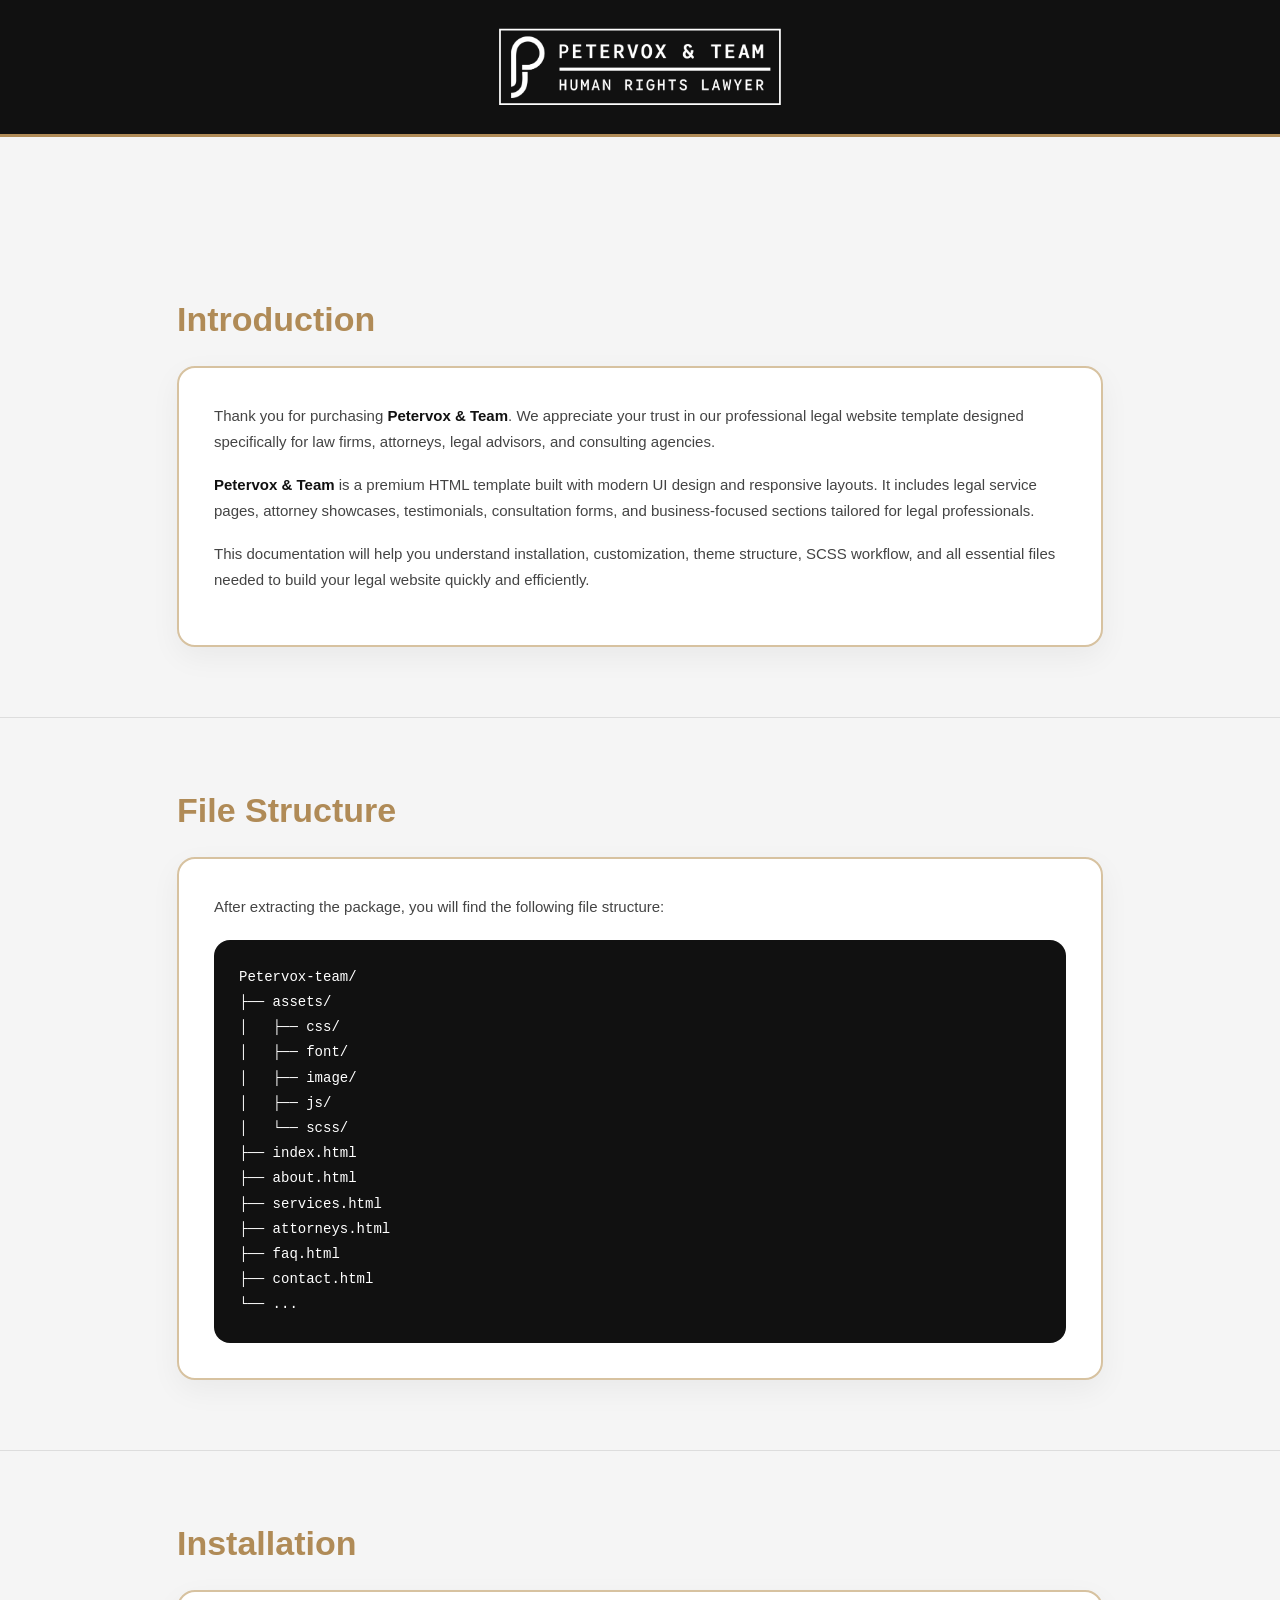
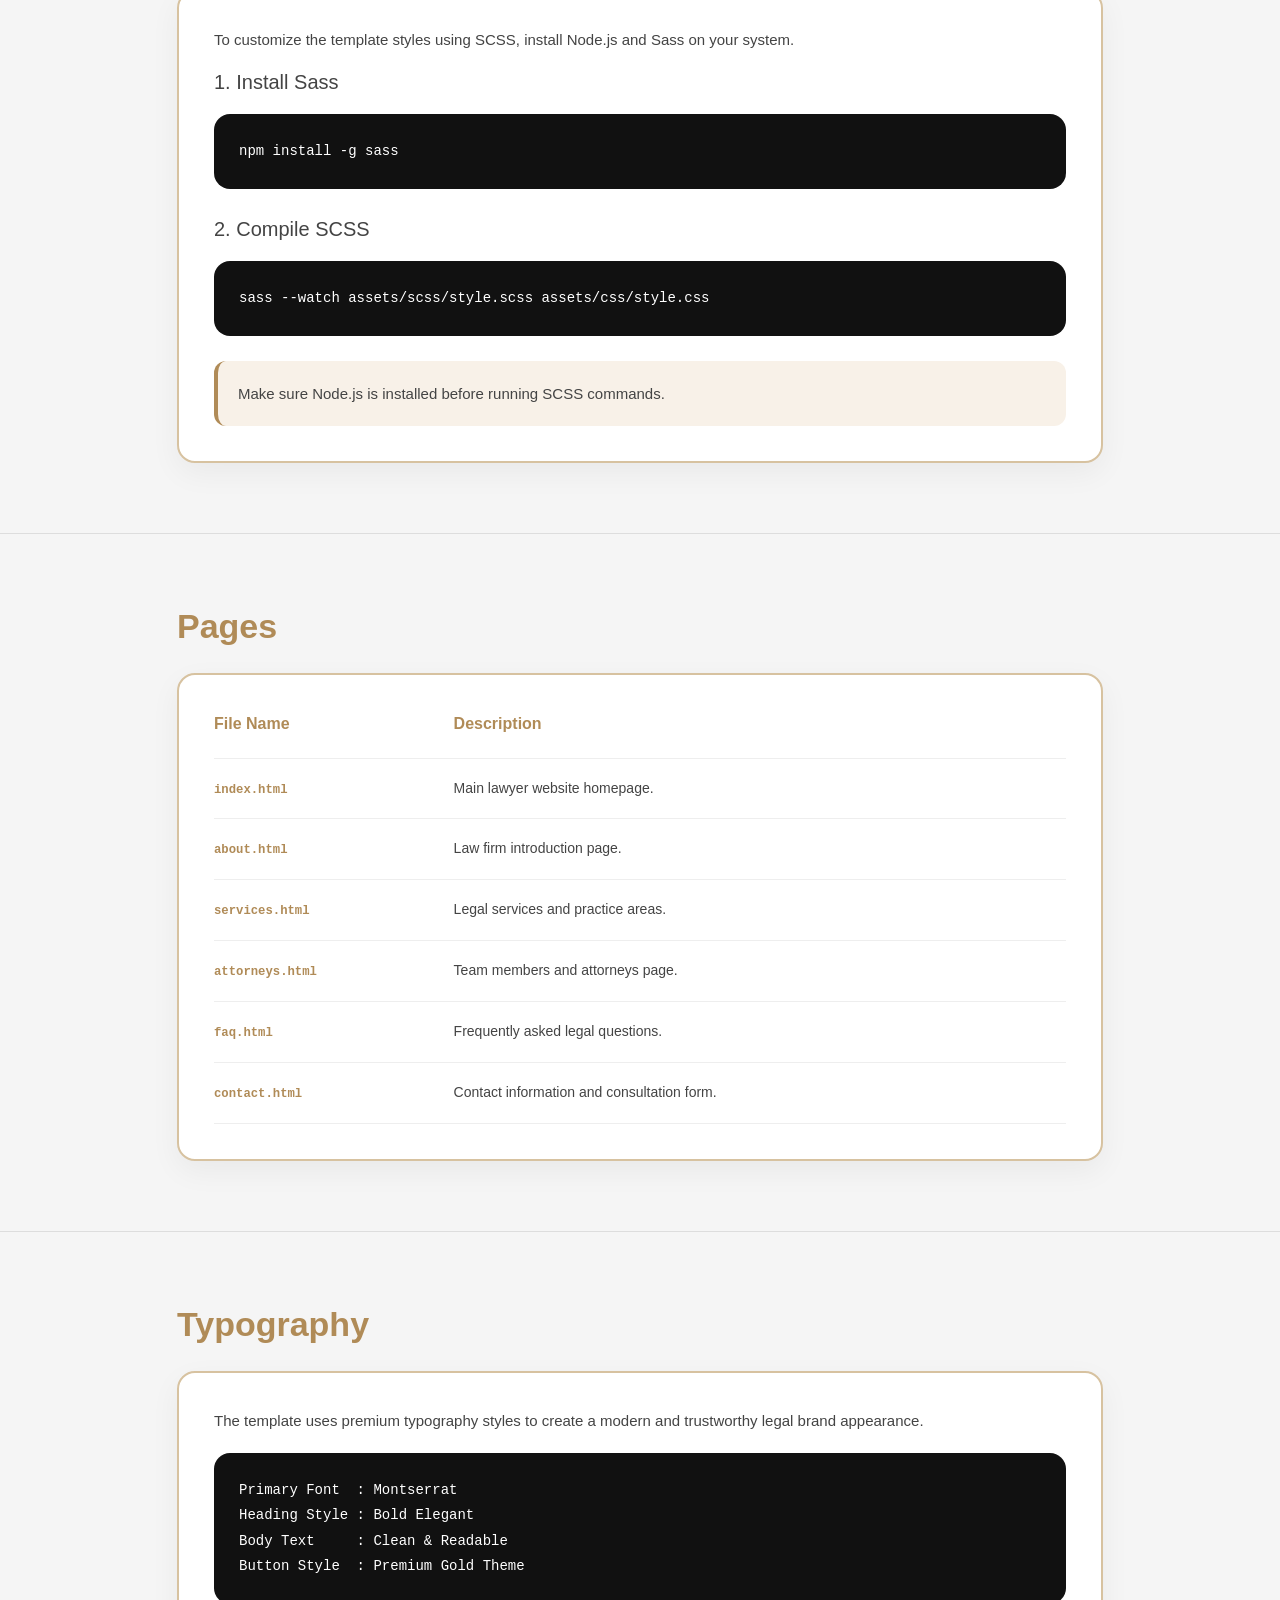
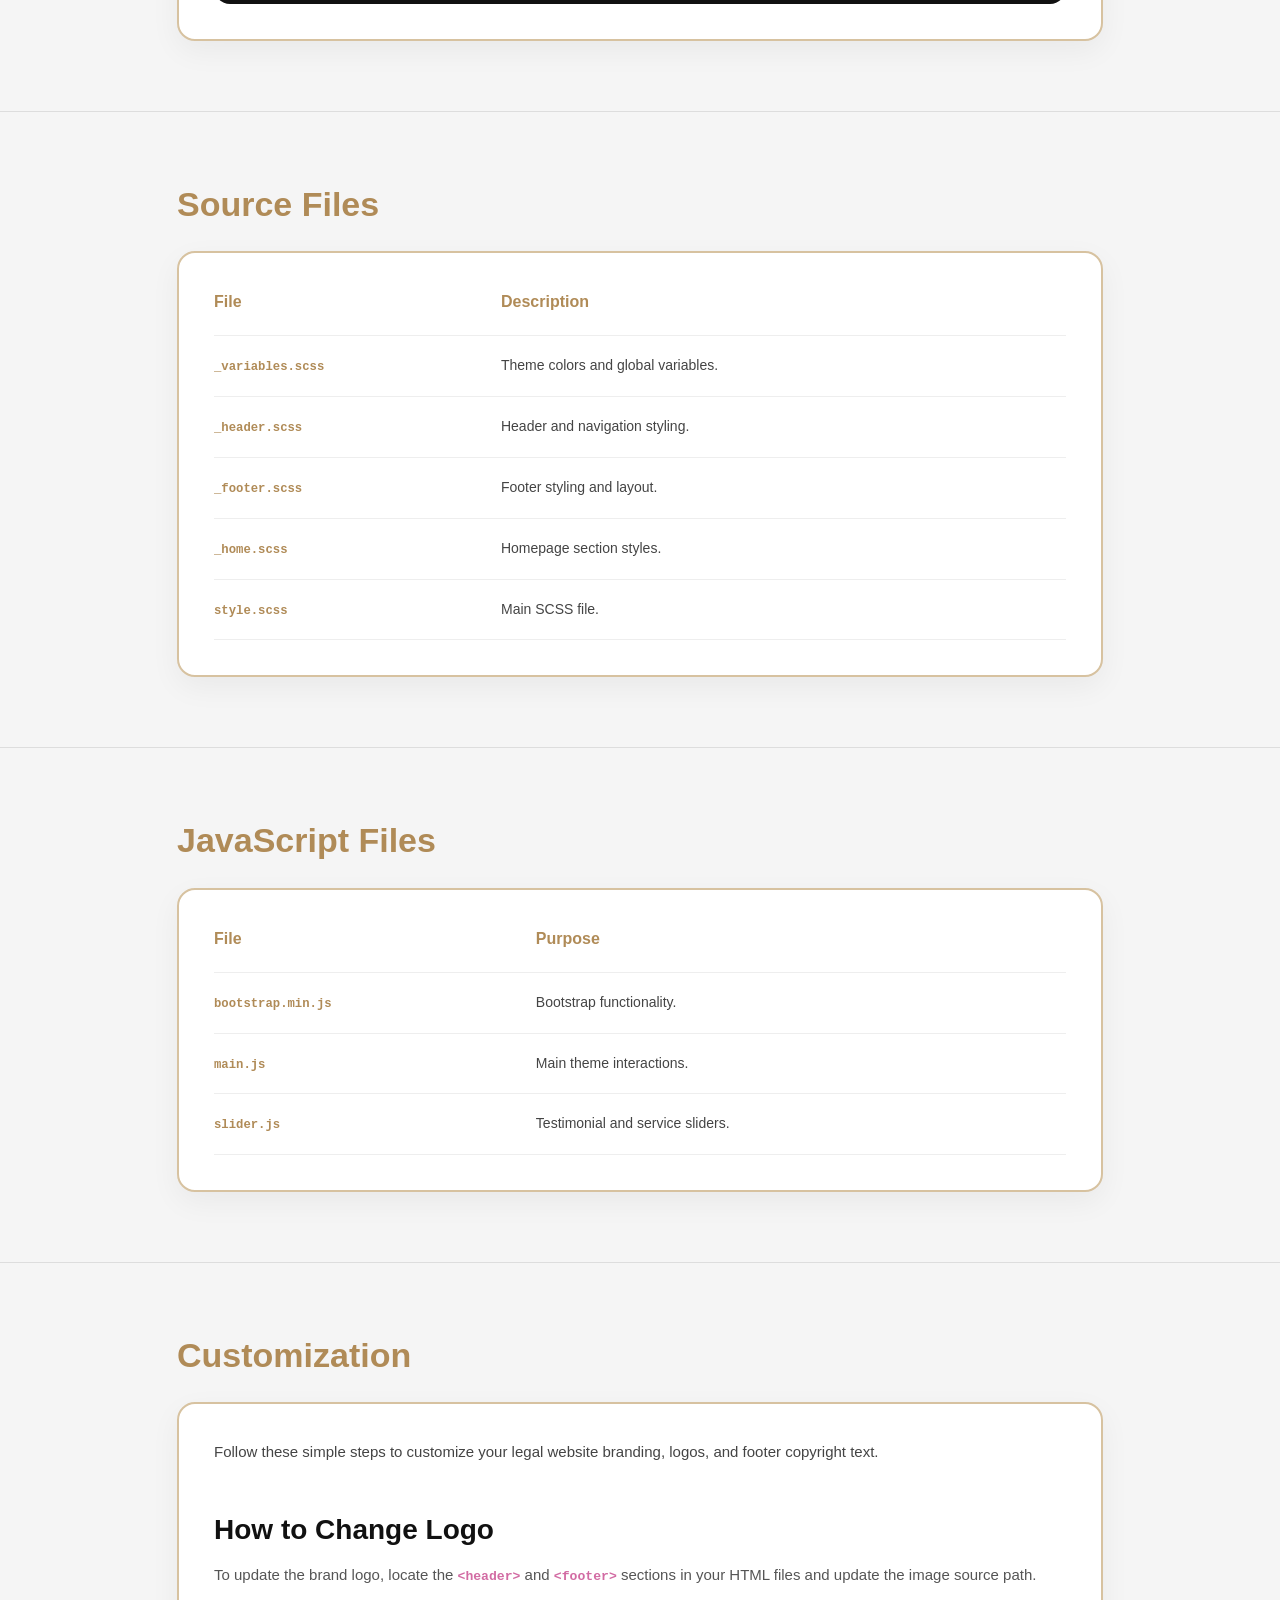
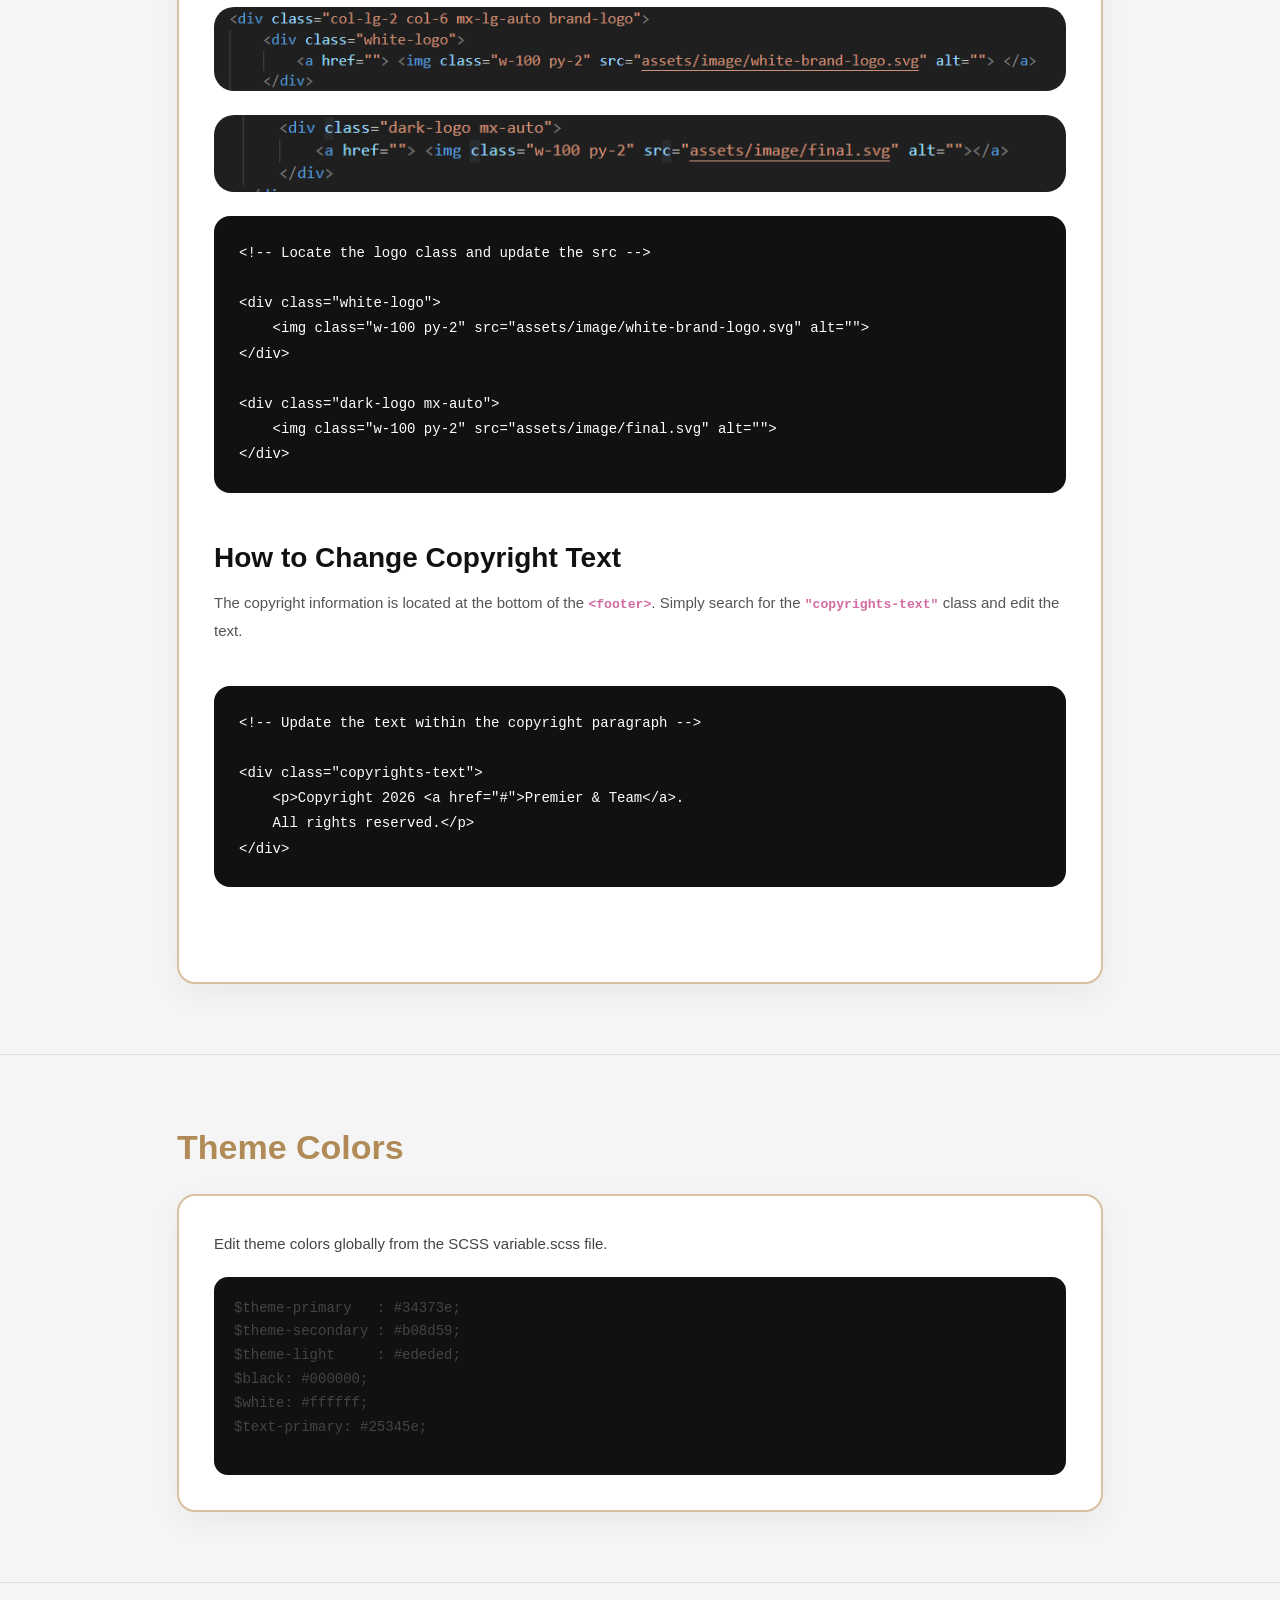
==== documentation/index.html @ 2a9874c3 "done" ====
<!DOCTYPE html>
<html lang="en">

<head>
    <meta charset="UTF-8">
    <meta name="viewport" content="width=device-width, initial-scale=1.0">
    <title>Premier & Team Documentation</title>

    <link rel="stylesheet" href="assets/css/bootstrap.min.css">
    <link rel="stylesheet" href="assets/css/style.css">
</head>

<body>

    <!-- HEADER -->
    <header>
        <div class="container text-center">
            <a href="#" class="doc-logo">
                <img src="assets/images/white-brand-logo.svg" alt="">
            </a>
        </div>
    </header>

    <main class="main-wrapper">

        <!-- INTRODUCTION -->
        <section class="doc-section">
            <div class="container">
                <div class="row justify-content-center">

                    <div class="col-lg-10">

                        <h2 class="section-title">
                            Introduction
                        </h2>

                        <div class="content-box">

                            <p>
                                Thank you for purchasing
                                <strong>Petervox & Team</strong>.
                                We appreciate your trust in our professional legal website template designed
                                specifically for law firms, attorneys, legal advisors, and consulting agencies.
                            </p>

                            <p>
                                <strong>Petervox & Team</strong>
                                is a premium HTML template built with modern UI design and responsive layouts. It
                                includes legal service pages, attorney showcases, testimonials, consultation forms, and
                                business-focused sections tailored for legal professionals.
                            </p>

                            <p>
                                This documentation will help you understand installation, customization, theme
                                structure, SCSS workflow, and all essential files needed to build your legal website
                                quickly and efficiently.
                            </p>

                        </div>

                    </div>

                </div>
            </div>
        </section>

        <!-- FILE STRUCTURE -->
        <section class="doc-section">
            <div class="container">
                <div class="row justify-content-center">

                    <div class="col-lg-10">

                        <h2 class="section-title">
                            File Structure
                        </h2>

                        <div class="content-box">

                            <p>
                                After extracting the package, you will find the following file structure:
                            </p>

                            <div class="code-box">

                                <pre>
Petervox-team/
├── assets/
│   ├── css/
│   ├── font/
│   ├── image/
│   ├── js/
│   └── scss/   
├── index.html
├── about.html
├── services.html
├── attorneys.html
├── faq.html
├── contact.html
└── ...
</pre>

                            </div>

                        </div>

                    </div>

                </div>
            </div>
        </section>

        <!-- INSTALLATION -->
        <section class="doc-section">
            <div class="container">
                <div class="row justify-content-center">

                    <div class="col-lg-10">

                        <h2 class="section-title">
                            Installation
                        </h2>

                        <div class="content-box">

                            <p>
                                To customize the template styles using SCSS, install Node.js and Sass on your system.
                            </p>

                            <h5 class="mb-3">
                                1. Install Sass
                            </h5>

                            <div class="code-box">
                                <pre>
npm install -g sass
</pre>
                            </div>

                            <br>

                            <h5 class="mb-3">
                                2. Compile SCSS
                            </h5>

                            <div class="code-box">
                                <pre>
sass --watch assets/scss/style.scss assets/css/style.css
</pre>
                            </div>

                            <div class="note-box">

                                <p>
                                    Make sure Node.js is installed before running SCSS commands.
                                </p>

                            </div>

                        </div>

                    </div>

                </div>
            </div>
        </section>

        <!-- PAGES -->
        <section class="doc-section">
            <div class="container">
                <div class="row justify-content-center">

                    <div class="col-lg-10">

                        <h2 class="section-title">
                            Pages
                        </h2>

                        <div class="content-box">

                            <div class="table-wrapper">

                                <table>

                                    <thead>

                                        <tr>
                                            <th>File Name</th>
                                            <th>Description</th>
                                        </tr>

                                    </thead>

                                    <tbody>

                                        <tr>
                                            <td>
                                                <code>index.html</code>
                                            </td>
                                            <td>
                                                Main lawyer website homepage.
                                            </td>
                                        </tr>

                                        <tr>
                                            <td>
                                                <code>about.html</code>
                                            </td>
                                            <td>
                                                Law firm introduction page.
                                            </td>
                                        </tr>

                                        <tr>
                                            <td>
                                                <code>services.html</code>
                                            </td>
                                            <td>
                                                Legal services and practice areas.
                                            </td>
                                        </tr>

                                        <tr>
                                            <td>
                                                <code>attorneys.html</code>
                                            </td>
                                            <td>
                                                Team members and attorneys page.
                                            </td>
                                        </tr>

                                        <tr>
                                            <td>
                                                <code>faq.html</code>
                                            </td>
                                            <td>
                                                Frequently asked legal questions.
                                            </td>
                                        </tr>

                                        <tr>
                                            <td>
                                                <code>contact.html</code>
                                            </td>
                                            <td>
                                                Contact information and consultation form.
                                            </td>
                                        </tr>

                                    </tbody>

                                </table>

                            </div>

                        </div>

                    </div>

                </div>
            </div>
        </section>

        <!-- TYPOGRAPHY -->
        <section class="doc-section">
            <div class="container">
                <div class="row justify-content-center">

                    <div class="col-lg-10">

                        <h2 class="section-title">
                            Typography
                        </h2>

                        <div class="content-box">

                            <p>
                                The template uses premium typography styles to create a modern and trustworthy legal
                                brand appearance.
                            </p>

                            <div class="code-box">

                                <pre>
Primary Font  : Montserrat
Heading Style : Bold Elegant
Body Text     : Clean & Readable
Button Style  : Premium Gold Theme
</pre>

                            </div>

                        </div>

                    </div>

                </div>
            </div>
        </section>

        <!-- SOURCE FILES -->
        <section class="doc-section">
            <div class="container">
                <div class="row justify-content-center">

                    <div class="col-lg-10">

                        <h2 class="section-title">
                            Source Files
                        </h2>

                        <div class="content-box">

                            <div class="table-wrapper">

                                <table>

                                    <thead>

                                        <tr>
                                            <th>File</th>
                                            <th>Description</th>
                                        </tr>

                                    </thead>

                                    <tbody>

                                        <tr>
                                            <td>
                                                <code>_variables.scss</code>
                                            </td>
                                            <td>
                                                Theme colors and global variables.
                                            </td>
                                        </tr>

                                        <tr>
                                            <td>
                                                <code>_header.scss</code>
                                            </td>
                                            <td>
                                                Header and navigation styling.
                                            </td>
                                        </tr>

                                        <tr>
                                            <td>
                                                <code>_footer.scss</code>
                                            </td>
                                            <td>
                                                Footer styling and layout.
                                            </td>
                                        </tr>

                                        <tr>
                                            <td>
                                                <code>_home.scss</code>
                                            </td>
                                            <td>
                                                Homepage section styles.
                                            </td>
                                        </tr>

                                        <tr>
                                            <td>
                                                <code>style.scss</code>
                                            </td>
                                            <td>
                                                Main SCSS file.
                                            </td>
                                        </tr>

                                    </tbody>

                                </table>

                            </div>

                        </div>

                    </div>

                </div>
            </div>
        </section>

        <!-- JAVASCRIPT -->
        <section class="doc-section">
            <div class="container">
                <div class="row justify-content-center">

                    <div class="col-lg-10">

                        <h2 class="section-title">
                            JavaScript Files
                        </h2>

                        <div class="content-box">

                            <div class="table-wrapper">

                                <table>

                                    <thead>

                                        <tr>
                                            <th>File</th>
                                            <th>Purpose</th>
                                        </tr>

                                    </thead>

                                    <tbody>

                                        <tr>
                                            <td>
                                                <code>bootstrap.min.js</code>
                                            </td>
                                            <td>
                                                Bootstrap functionality.
                                            </td>
                                        </tr>

                                        <tr>
                                            <td>
                                                <code>main.js</code>
                                            </td>
                                            <td>
                                                Main theme interactions.
                                            </td>
                                        </tr>

                                        <tr>
                                            <td>
                                                <code>slider.js</code>
                                            </td>
                                            <td>
                                                Testimonial and service sliders.
                                            </td>
                                        </tr>

                                    </tbody>

                                </table>

                            </div>

                        </div>

                    </div>

                </div>
            </div>
        </section>

        <!-- CUSTOMIZATION -->
        <!-- CUSTOMIZATION -->
        <section class="doc-section">
            <div class="container">

                <div class="row justify-content-center">

                    <div class="col-lg-10">

                        <h2 class="section-title">
                            Customization
                        </h2>

                        <div class="content-box">

                            <p class="mb-5">
                                Follow these simple steps to customize your legal website branding, logos, and footer
                                copyright text.
                            </p>

                            <!-- CHANGE LOGO -->
                            <div class="customization-item mb-5">

                                <h4 class="custom-title">
                                    How to Change Logo
                                </h4>

                                <p class="custom-desc">
                                    To update the brand logo, locate the
                                    <code>&lt;header&gt;</code>
                                    and
                                    <code>&lt;footer&gt;</code>
                                    sections in your HTML files and update the image source path.
                                </p>

                                <!-- IMAGE -->
                                <div class="custom-img mb-4">
                                    <img src="assets/images/white-logo-change-img.png" alt="">
                                </div>

                                <!-- IMAGE -->
                                <div class="custom-img mb-4">
                                    <img src="assets/images/dark-logo-chnageimg.png" alt="">
                                </div>

                                <!-- CODE -->
                                <div class="code-box">

                                    <pre>
&lt;!-- Locate the logo class and update the src --&gt;

&lt;div class="white-logo"&gt;
    &lt;img class="w-100 py-2" src="assets/image/white-brand-logo.svg" alt=""&gt;
&lt;/div&gt;

&lt;div class="dark-logo mx-auto"&gt;
    &lt;img class="w-100 py-2" src="assets/image/final.svg" alt=""&gt;
&lt;/div&gt;
</pre>

                                </div>

                            </div>

                            <!-- COPYRIGHT -->
                            <div class="customization-item">

                                <h4 class="custom-title">
                                    How to Change Copyright Text
                                </h4>

                                <p class="custom-desc">
                                    The copyright information is located at the bottom of the
                                    <code>&lt;footer&gt;</code>.
                                    Simply search for the
                                    <code>"copyrights-text"</code>
                                    class and edit the text.
                                </p>

                                <!-- IMAGE -->
                                <div class="custom-img mb-4">
                                    <img src="assets/image/change-copyright.png" alt="">
                                </div>

                                <!-- CODE -->
                                <div class="code-box">

                                    <pre>
&lt;!-- Update the text within the copyright paragraph --&gt;

&lt;div class="copyrights-text"&gt;
    &lt;p&gt;Copyright 2026 &lt;a href="#"&gt;Premier & Team&lt;/a&gt;.
    All rights reserved.&lt;/p&gt;
&lt;/div&gt;
</pre>

                                </div>

                            </div>

                        </div>

                    </div>

                </div>

            </div>
        </section>

        <!-- THEME COLORS -->
        <section class="doc-section">
            <div class="container">
                <div class="row justify-content-center">

                    <div class="col-lg-10">

                        <h2 class="section-title">
                            Theme Colors
                        </h2>

                        <div class="content-box">

                            <p>
                                Edit theme colors globally from the SCSS variable.scss file.
                            </p>

                            <div class="theme-color-box">

                                <pre>
$theme-primary   : #34373e;
$theme-secondary : #b08d59;
$theme-light     : #ededed;
$black: #000000;
$white: #ffffff;
$text-primary: #25345e;
</pre>

                            </div>

                        </div>

                    </div>

                </div>
            </div>
        </section>

        <!-- SUPPORT -->


    </main>

</body>

</html>
---- documentation/assets/css/style.css ----
@font-face {
  font-family: "instrumentsans-regular";
  src: url("/assets/font/instrumentsans-regular.ttf");
}

@font-face {
  font-family: "googlesans-regular";
  src: url("/assets/font/googlesans-regular.ttf");
}

.instrument {
  font-family: "instrumentsans-regular";
}

.sans-regular {
  font-family: "googlesans-regular";
}

* {
  margin: 0;
  padding: 0;
  box-sizing: border-box;
}

body {
  background: #f5f5f5;
  font-family: "Montserrat", sans-serif;
  color: #444;
  line-height: 1.7;
}

/* HEADER */

header {
  background: #111111;
  padding: 24px 0;
  border-bottom: 3px solid #b08b57;
  position: sticky;
  top: 0;
  z-index: 999;
}

.doc-logo {
  display: flex;
  justify-content: center;
}

.doc-logo:hover {
  color: #b08b57;
}

/* MAIN */

.main-wrapper {
  padding: 90px 0;
}

.doc-section {
  padding: 70px 0;
  border-bottom: 1px solid #dddddd;
}

/* TITLES */

.section-title {
  font-size: 34px;
  font-weight: 700;
  color: #b08b57;
  margin-bottom: 25px;
  line-height: 1.3;
}

/* CONTENT BOX */

.content-box {
  background: #ffffff;
  padding: 35px;
  border-radius: 18px;
  border: 2px solid #d7c2a0;
  box-shadow: 0 10px 30px rgba(0, 0, 0, 0.05);
}

.content-box p {
  margin-bottom: 18px;
  font-size: 15px;
}

.content-box strong {
  color: #111111;
}

/* CODE BOX */

.code-box {
  background: #111111;
  color: #ffffff;
  padding: 25px;
  border-radius: 16px;
  overflow-x: auto;
  margin-top: 20px;
}

.code-box pre {
  margin: 0;
  color: #ffffff;
  font-size: 14px;
  line-height: 1.8;
}

.code-box code {
  color: #ffffff;
}

/* TABLE */

.table-wrapper {
  overflow-x: auto;
}

table {
  width: 100%;
  border-collapse: collapse;
}

table tr {
  border-bottom: 1px solid #eeeeee;
}

table th {
  color: #b08b57;
  padding-bottom: 20px;
  font-size: 16px;
  font-weight: 600;
  text-align: left;
}

table td {
  padding: 18px 0;
  font-size: 14px;
  color: #444444;
}

table code {
  color: #b08b57;
  font-weight: 600;
}

/* NOTE BOX */

.note-box {
  background: #f8f1e8;
  border-left: 4px solid #b08b57;
  padding: 20px;
  border-radius: 12px;
  margin-top: 25px;
}

.note-box p {
  margin-bottom: 0;
}

/* BUTTON */

.btn-doc {
  background: #b08b57;
  color: #ffffff;
  text-decoration: none;
  padding: 15px 35px;
  display: inline-block;
  border-radius: 10px;
  font-weight: 600;
  transition: 0.3s;
  border: 2px solid transparent;
}

.btn-doc:hover {
  background: #111111;
  color: #ffffff;
  border-color: #b08b57;
}

/* THEME COLOR BOX */

.theme-color-box {
  background: #111111;
  padding: 20px;
  border-radius: 14px;
  margin-top: 20px;
}

.theme-color-box code {
  color: #ffffff;
}

/* IMAGE */

img {
  max-width: 100%;
  border-radius: 14px;
  display: block;
}

/* FOOTER */

.footer-text {
  color: #888888;
  margin-top: 35px;
  font-size: 14px;
  text-align: center;
}

/* CUSTOM SCROLLBAR */

::-webkit-scrollbar {
  width: 8px;
}

::-webkit-scrollbar-track {
  background: #f1f1f1;
}

::-webkit-scrollbar-thumb {
  background: #b08b57;
  border-radius: 20px;
}
/* CUSTOMIZATION */

.customization-item {
  margin-bottom: 60px;
}

.custom-title {
  font-size: 28px;
  font-weight: 700;
  color: #111111;
  margin-bottom: 15px;
}

.custom-desc {
  font-size: 15px;
  color: #555555;
  margin-bottom: 25px;
  line-height: 1.8;
}

.custom-desc code {
  color: #d26ba3;
  font-weight: 600;
}

.custom-img {
  border-radius: 20px;
  overflow: hidden;
 
}

.custom-img img {
  width: 100%;
  display: block;
}

/* RESPONSIVE */

@media (max-width: 991px) {
  .section-title {
    margin-bottom: 30px;
    font-size: 28px;
  }

  .doc-section {
    padding: 50px 0;
  }

  .main-wrapper {
    padding: 60px 0;
  }

  .content-box {
    padding: 25px;
  }

  .doc-logo {
    font-size: 28px;
  }
}

@media (max-width: 767px) {
  .section-title {
    font-size: 24px;
  }

  .content-box {
    padding: 20px;
  }

  .code-box {
    padding: 18px;
  }

  .btn-doc {
    width: 100%;
    text-align: center;
  }

  table th {
    font-size: 14px;
  }

  table td {
    font-size: 13px;
  }
}
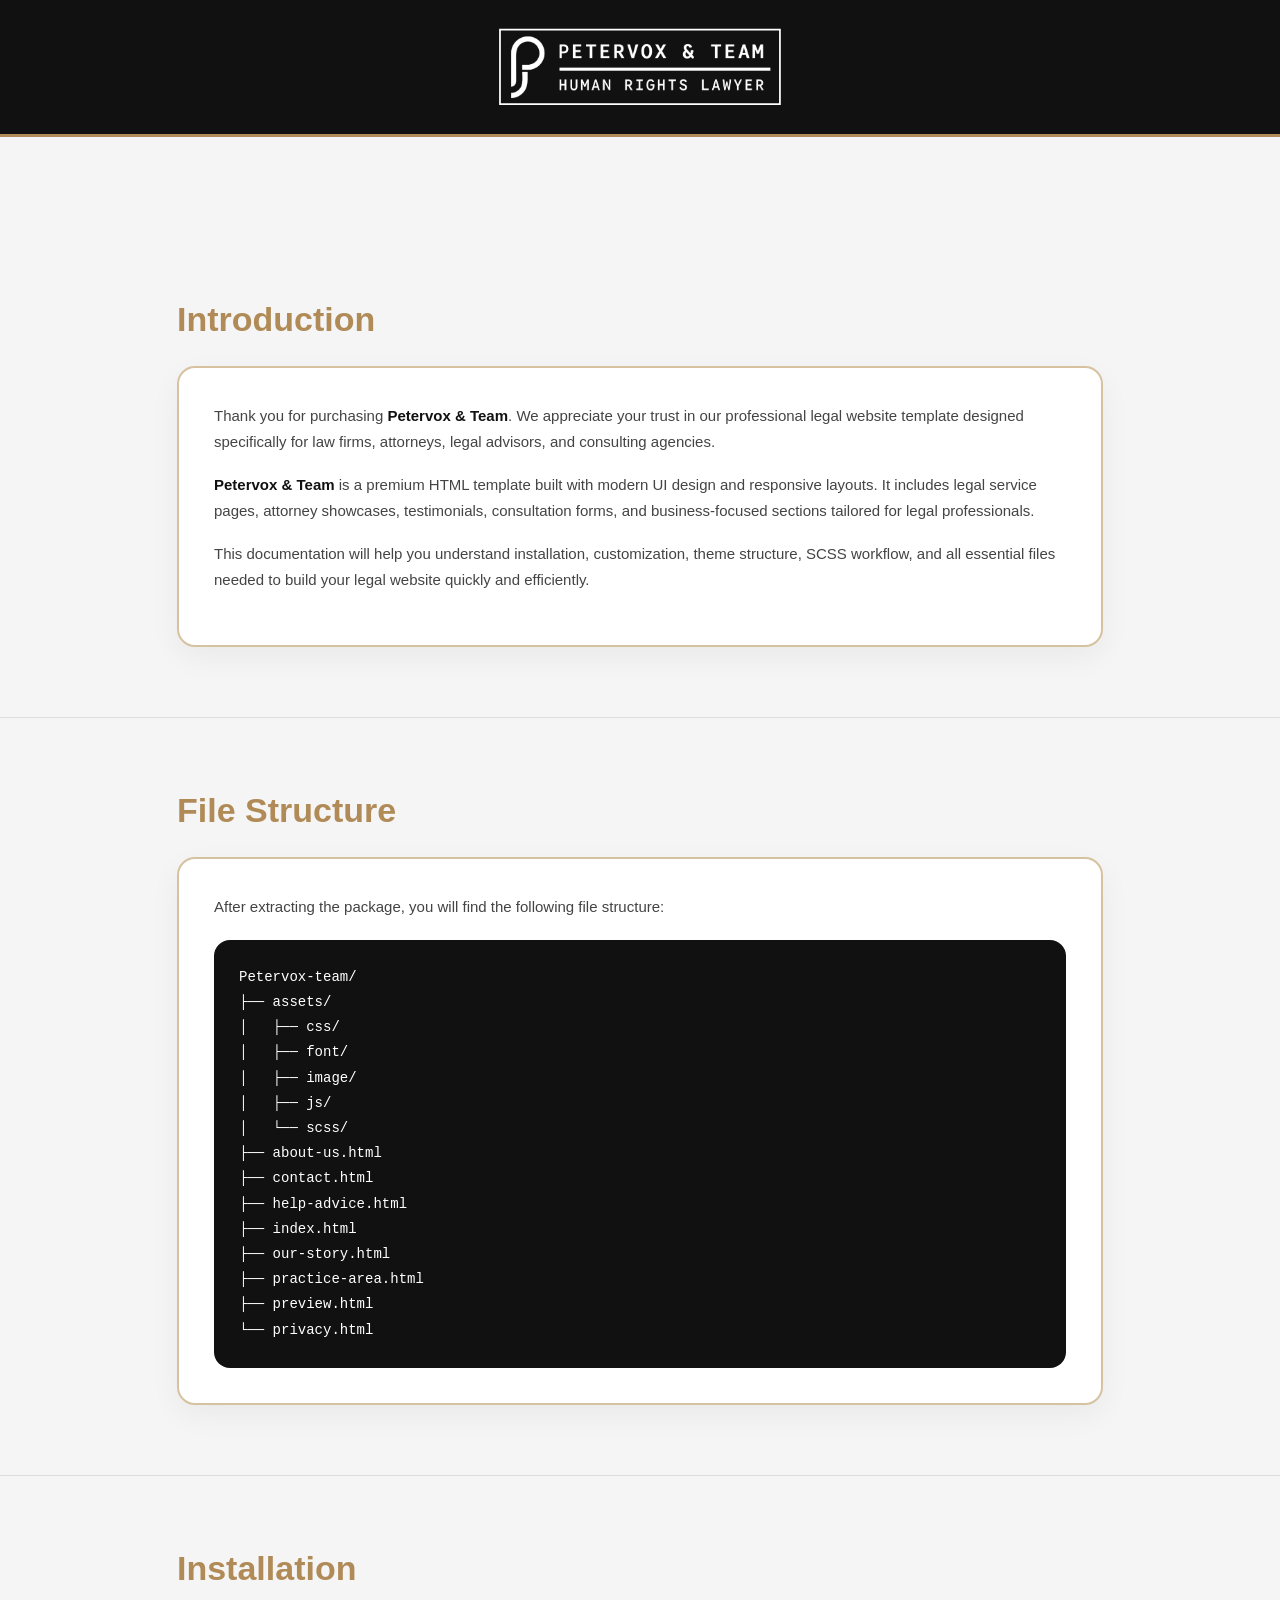
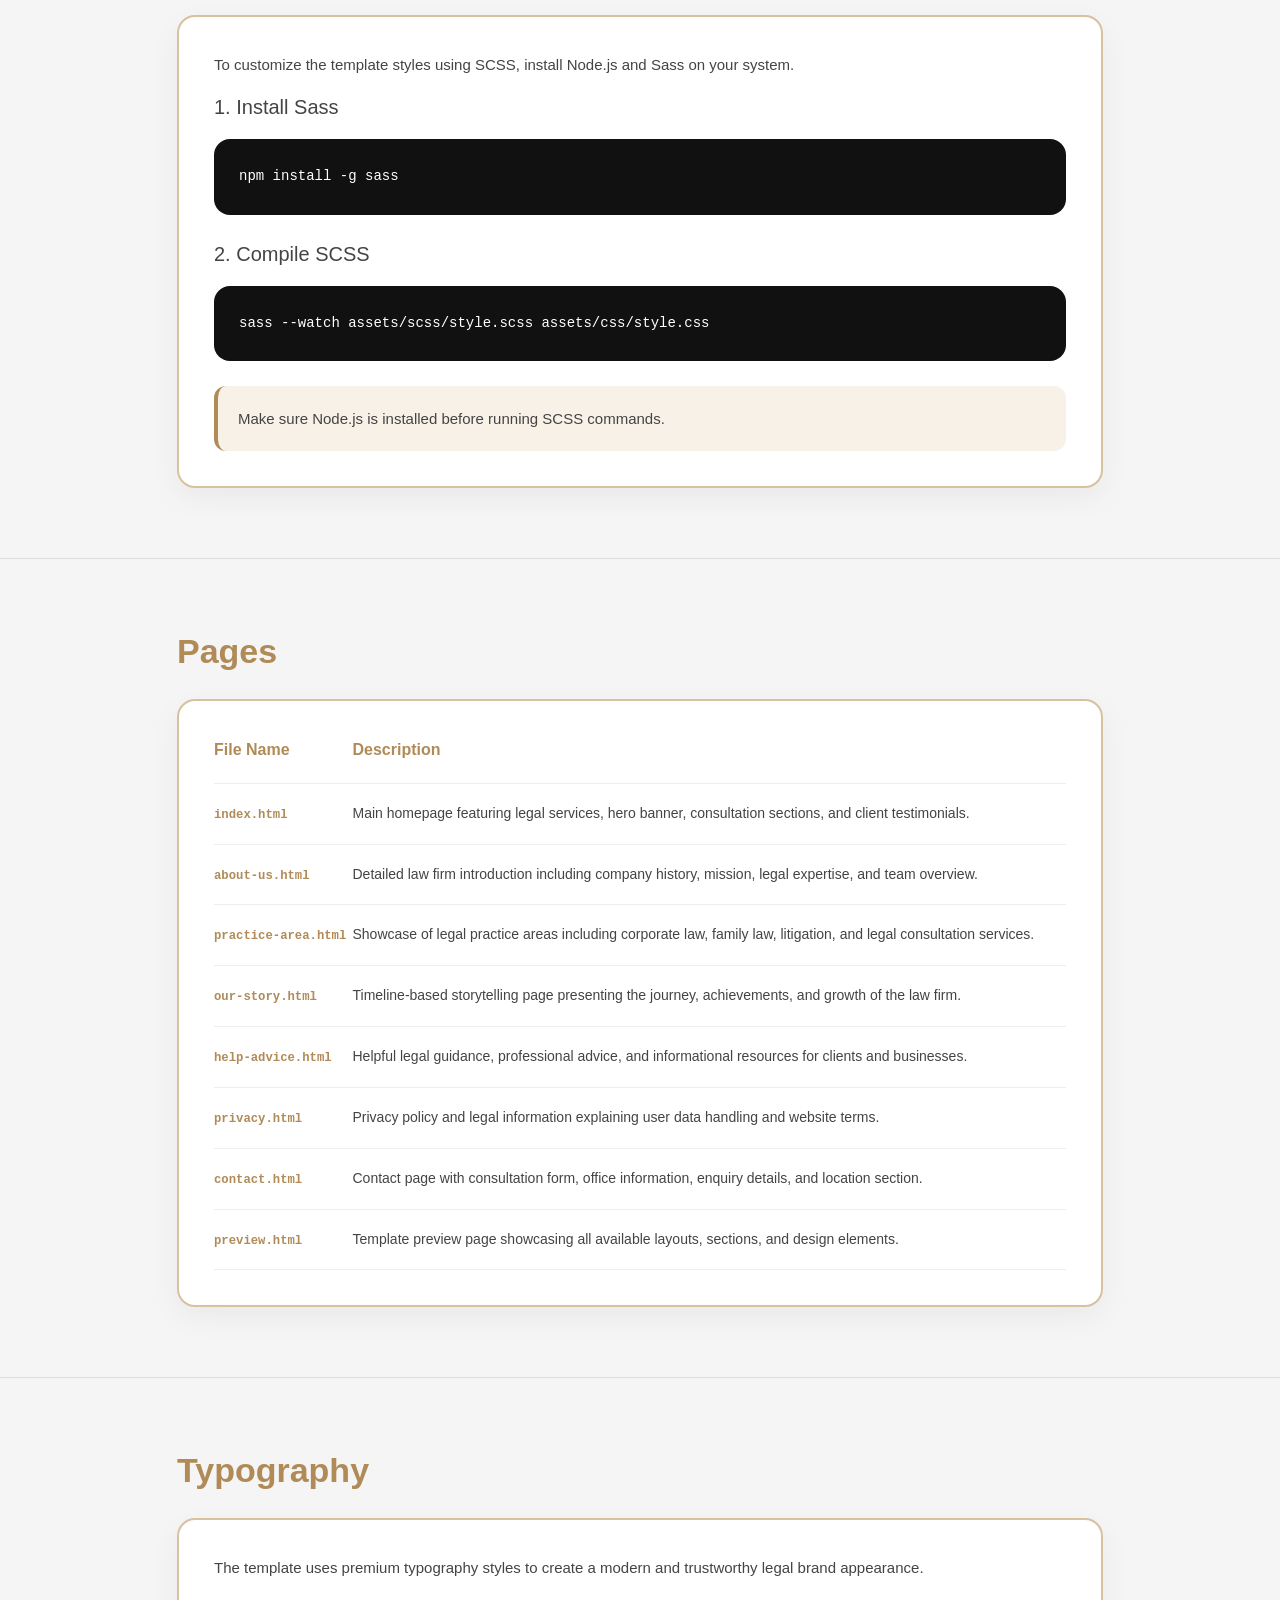
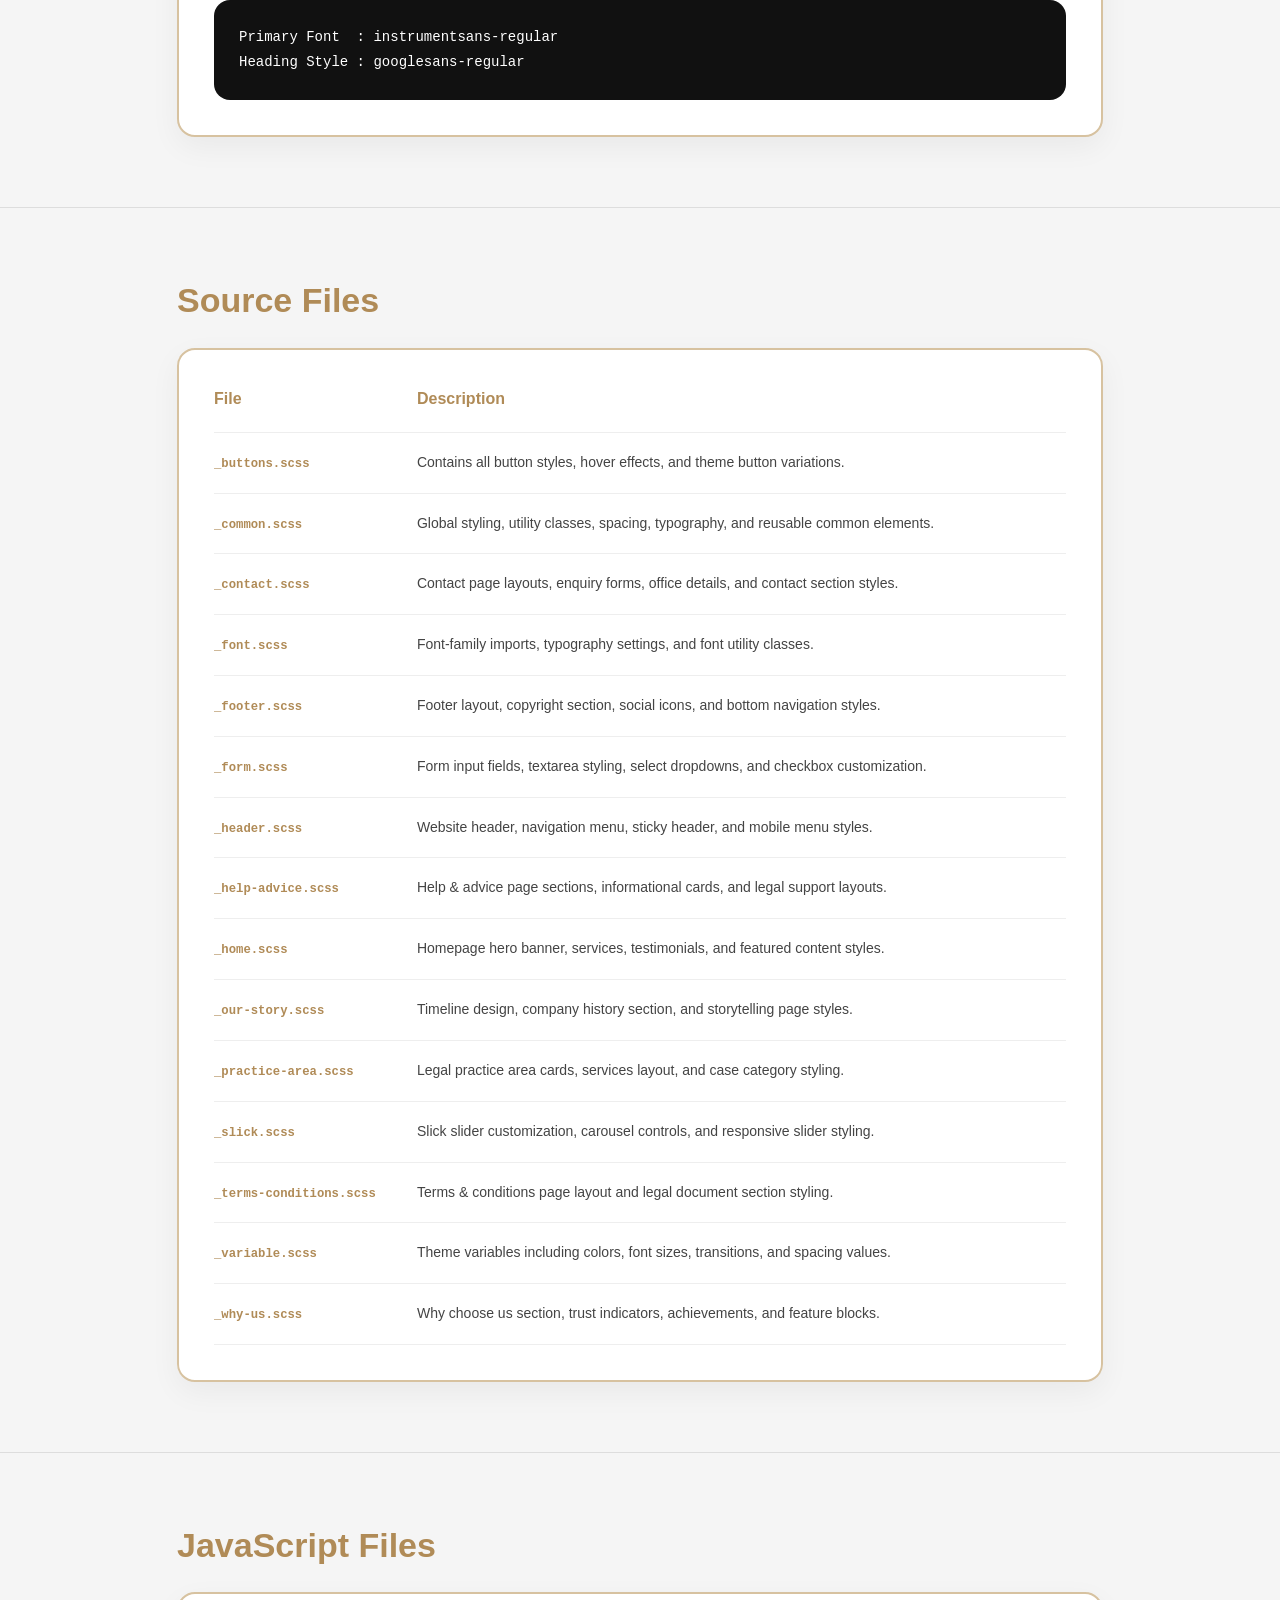
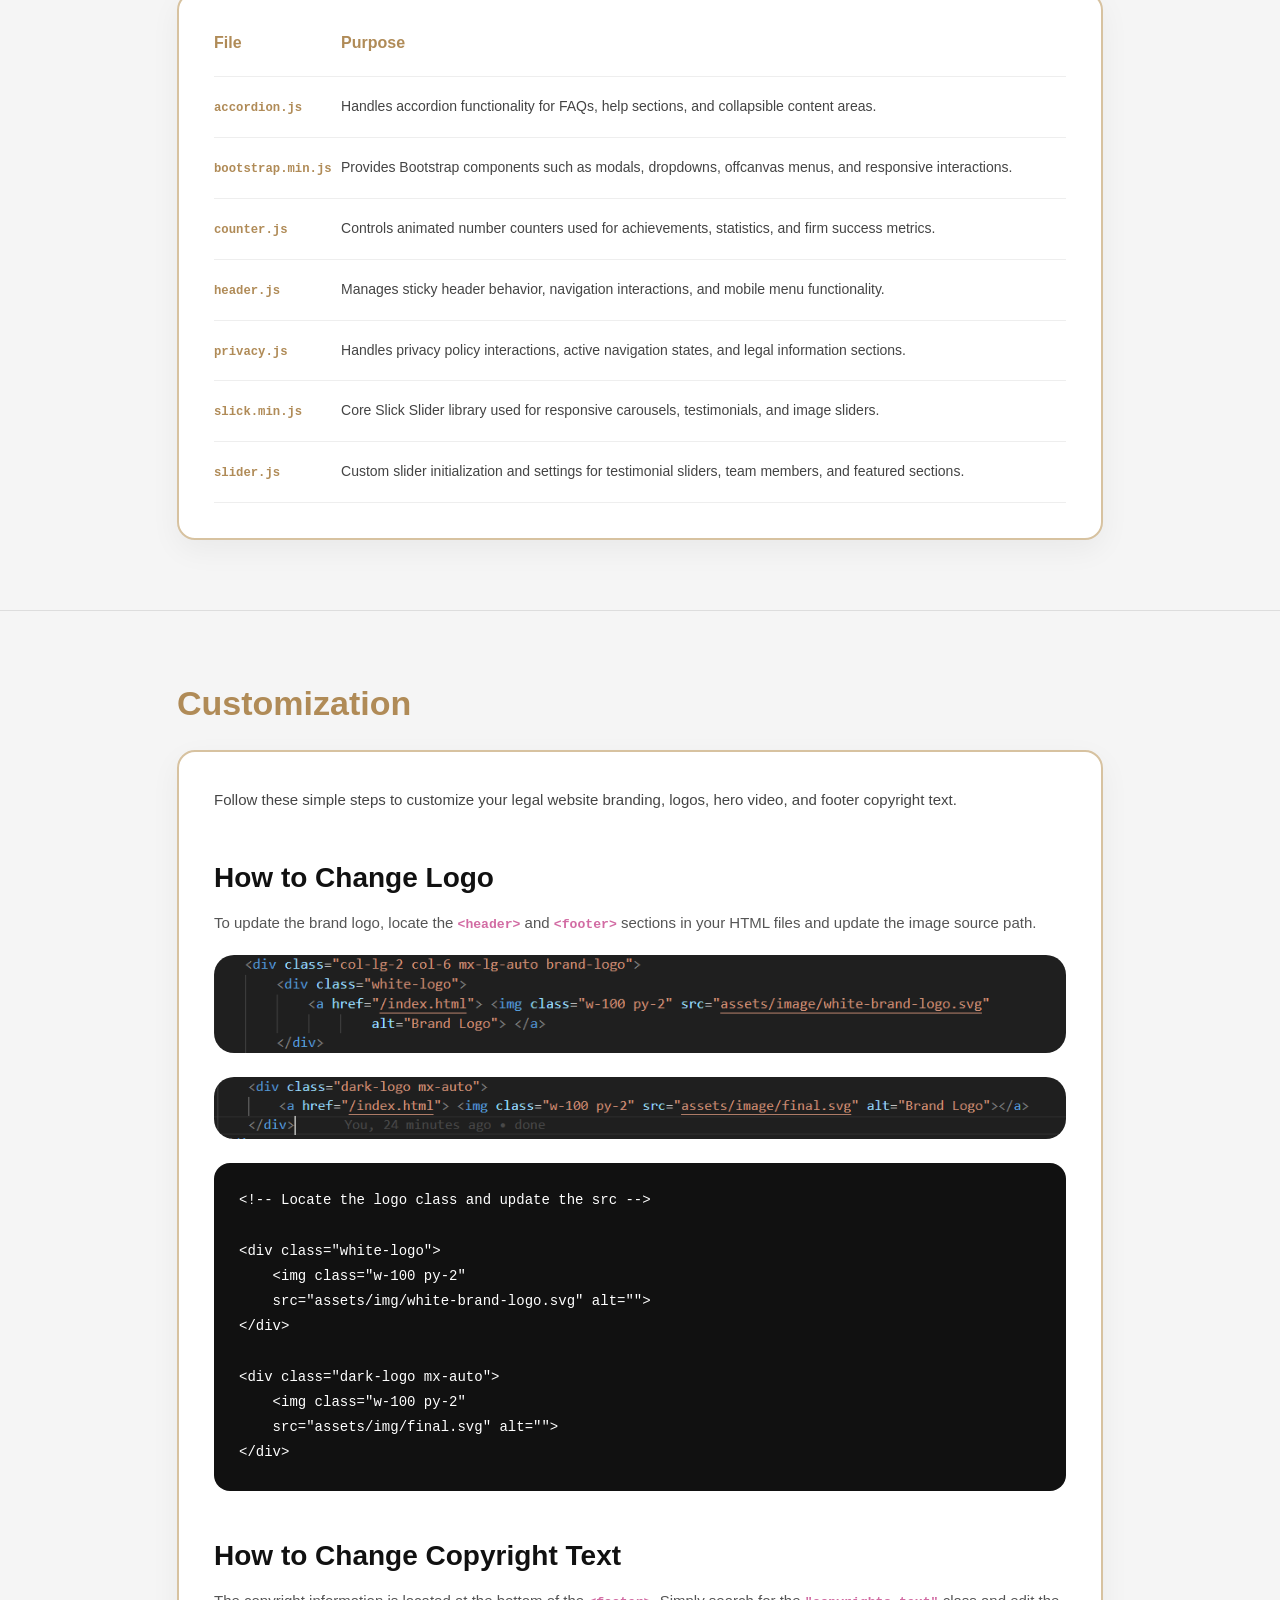
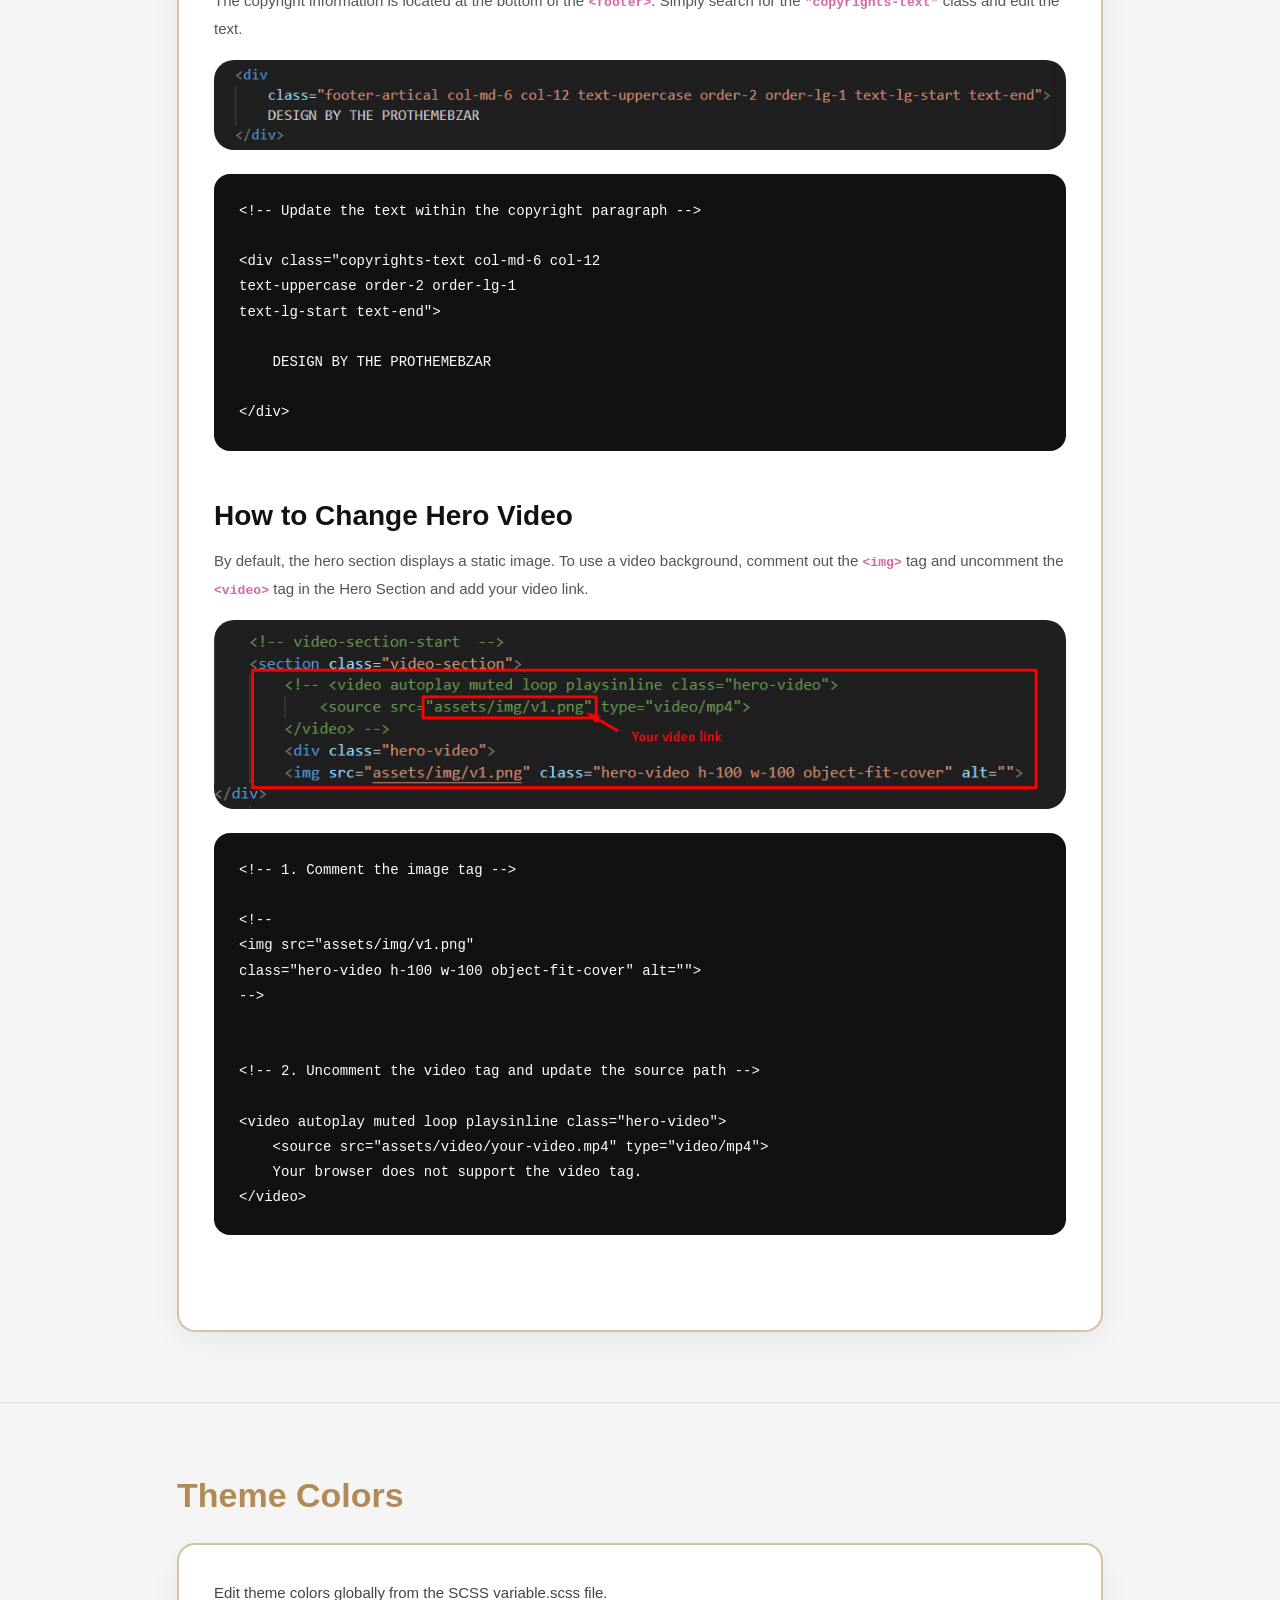
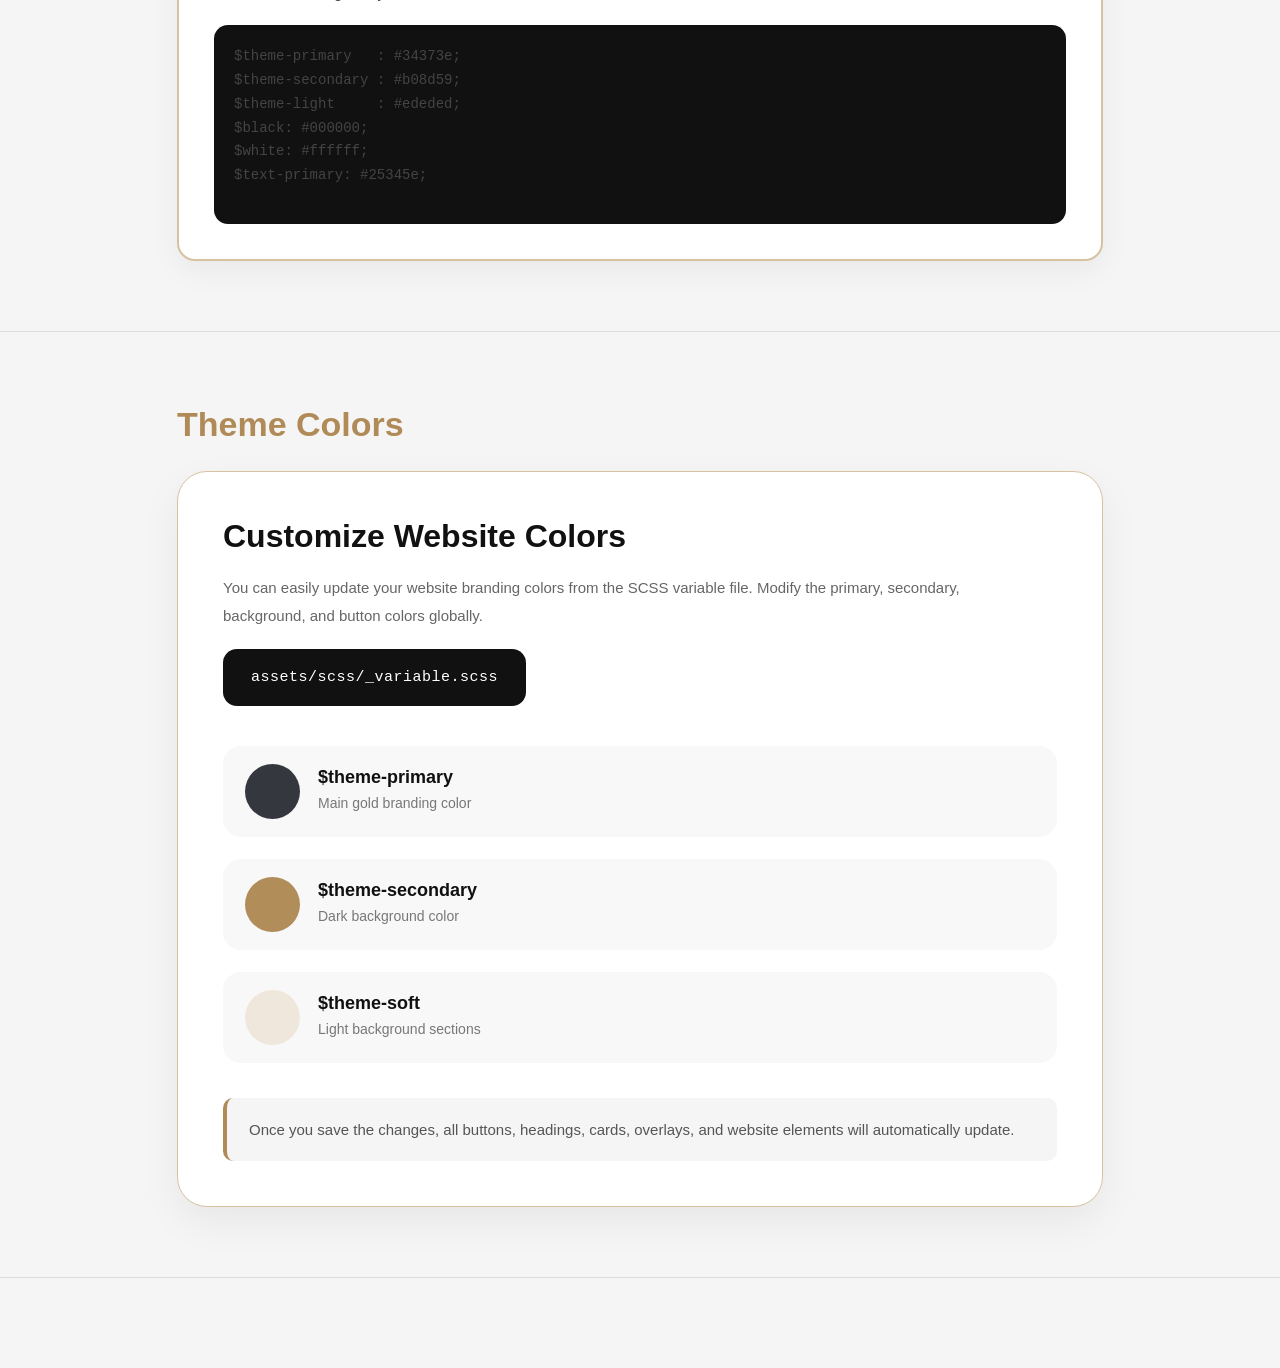
==== commit 26d9e3f2: "placeholder and documantation done" ====
--- a/documentation/index.html
+++ b/documentation/index.html
@@ -91,13 +91,14 @@
 │   ├── image/
 │   ├── js/
 │   └── scss/   
+├── about-us.html
+├── contact.html
+├── help-advice.html
 ├── index.html
-├── about.html
-├── services.html
-├── attorneys.html
-├── faq.html
-├── contact.html
-└── ...
+├── our-story.html
+├── practice-area.html
+├── preview.html
+└── privacy.html
 </pre>
 
                             </div>
@@ -166,8 +167,10 @@
         </section>
 
         <!-- PAGES -->
+        <!-- PAGES -->
         <section class="doc-section">
             <div class="container">
+
                 <div class="row justify-content-center">
 
                     <div class="col-lg-10">
@@ -197,44 +200,65 @@
                                             <td>
                                                 <code>index.html</code>
                                             </td>
-                                            <td>
-                                                Main lawyer website homepage.
-                                            </td>
-                                        </tr>
-
-                                        <tr>
-                                            <td>
-                                                <code>about.html</code>
-                                            </td>
-                                            <td>
-                                                Law firm introduction page.
-                                            </td>
-                                        </tr>
-
-                                        <tr>
-                                            <td>
-                                                <code>services.html</code>
-                                            </td>
-                                            <td>
-                                                Legal services and practice areas.
-                                            </td>
-                                        </tr>
-
-                                        <tr>
-                                            <td>
-                                                <code>attorneys.html</code>
-                                            </td>
-                                            <td>
-                                                Team members and attorneys page.
-                                            </td>
-                                        </tr>
-
-                                        <tr>
-                                            <td>
-                                                <code>faq.html</code>
-                                            </td>
-                                            <td>
-                                                Frequently asked legal questions.
+
+                                            <td>
+                                                Main homepage featuring legal services, hero banner, consultation
+                                                sections, and client testimonials.
+                                            </td>
+                                        </tr>
+
+                                        <tr>
+                                            <td>
+                                                <code>about-us.html</code>
+                                            </td>
+
+                                            <td>
+                                                Detailed law firm introduction including company history, mission, legal
+                                                expertise, and team overview.
+                                            </td>
+                                        </tr>
+
+                                        <tr>
+                                            <td>
+                                                <code>practice-area.html</code>
+                                            </td>
+
+                                            <td>
+                                                Showcase of legal practice areas including corporate law, family law,
+                                                litigation, and legal consultation services.
+                                            </td>
+                                        </tr>
+
+                                        <tr>
+                                            <td>
+                                                <code>our-story.html</code>
+                                            </td>
+
+                                            <td>
+                                                Timeline-based storytelling page presenting the journey, achievements,
+                                                and growth of the law firm.
+                                            </td>
+                                        </tr>
+
+                                        <tr>
+                                            <td>
+                                                <code>help-advice.html</code>
+                                            </td>
+
+                                            <td>
+                                                Helpful legal guidance, professional advice, and informational resources
+                                                for clients and businesses.
+                                            </td>
+                                        </tr>
+
+                                        <tr>
+                                            <td>
+                                                <code>privacy.html</code>
+                                            </td>
+
+                                            <td>
+                                                Privacy policy and legal information explaining user data handling and
+                                                website terms.
                                             </td>
                                         </tr>
 
@@ -242,8 +266,21 @@
                                             <td>
                                                 <code>contact.html</code>
                                             </td>
-                                            <td>
-                                                Contact information and consultation form.
+
+                                            <td>
+                                                Contact page with consultation form, office information, enquiry
+                                                details, and location section.
+                                            </td>
+                                        </tr>
+
+                                        <tr>
+                                            <td>
+                                                <code>preview.html</code>
+                                            </td>
+
+                                            <td>
+                                                Template preview page showcasing all available layouts, sections, and
+                                                design elements.
                                             </td>
                                         </tr>
 
@@ -258,6 +295,7 @@
                     </div>
 
                 </div>
+
             </div>
         </section>
 
@@ -282,10 +320,8 @@
                             <div class="code-box">
 
                                 <pre>
-Primary Font  : Montserrat
-Heading Style : Bold Elegant
-Body Text     : Clean & Readable
-Button Style  : Premium Gold Theme
+Primary Font  : instrumentsans-regular
+Heading Style : googlesans-regular
 </pre>
 
                             </div>
@@ -299,8 +335,10 @@
         </section>
 
         <!-- SOURCE FILES -->
+        <!-- SOURCE FILES -->
         <section class="doc-section">
             <div class="container">
+
                 <div class="row justify-content-center">
 
                     <div class="col-lg-10">
@@ -328,10 +366,65 @@
 
                                         <tr>
                                             <td>
-                                                <code>_variables.scss</code>
-                                            </td>
-                                            <td>
-                                                Theme colors and global variables.
+                                                <code>_buttons.scss</code>
+                                            </td>
+
+                                            <td>
+                                                Contains all button styles, hover effects, and theme button variations.
+                                            </td>
+                                        </tr>
+
+                                        <tr>
+                                            <td>
+                                                <code>_common.scss</code>
+                                            </td>
+
+                                            <td>
+                                                Global styling, utility classes, spacing, typography, and reusable
+                                                common elements.
+                                            </td>
+                                        </tr>
+
+                                        <tr>
+                                            <td>
+                                                <code>_contact.scss</code>
+                                            </td>
+
+                                            <td>
+                                                Contact page layouts, enquiry forms, office details, and contact section
+                                                styles.
+                                            </td>
+                                        </tr>
+
+                                        <tr>
+                                            <td>
+                                                <code>_font.scss</code>
+                                            </td>
+
+                                            <td>
+                                                Font-family imports, typography settings, and font utility classes.
+                                            </td>
+                                        </tr>
+
+                                        <tr>
+                                            <td>
+                                                <code>_footer.scss</code>
+                                            </td>
+
+                                            <td>
+                                                Footer layout, copyright section, social icons, and bottom navigation
+                                                styles.
+                                            </td>
+                                        </tr>
+
+                                        <tr>
+                                            <td>
+                                                <code>_form.scss</code>
+                                            </td>
+
+                                            <td>
+                                                Form input fields, textarea styling, select dropdowns, and checkbox
+                                                customization.
                                             </td>
                                         </tr>
 
@@ -339,17 +432,20 @@
                                             <td>
                                                 <code>_header.scss</code>
                                             </td>
-                                            <td>
-                                                Header and navigation styling.
-                                            </td>
-                                        </tr>
-
-                                        <tr>
-                                            <td>
-                                                <code>_footer.scss</code>
-                                            </td>
-                                            <td>
-                                                Footer styling and layout.
+
+                                            <td>
+                                                Website header, navigation menu, sticky header, and mobile menu styles.
+                                            </td>
+                                        </tr>
+
+                                        <tr>
+                                            <td>
+                                                <code>_help-advice.scss</code>
+                                            </td>
+
+                                            <td>
+                                                Help & advice page sections, informational cards, and legal support
+                                                layouts.
                                             </td>
                                         </tr>
 
@@ -357,17 +453,73 @@
                                             <td>
                                                 <code>_home.scss</code>
                                             </td>
-                                            <td>
-                                                Homepage section styles.
-                                            </td>
-                                        </tr>
-
-                                        <tr>
-                                            <td>
-                                                <code>style.scss</code>
-                                            </td>
-                                            <td>
-                                                Main SCSS file.
+
+                                            <td>
+                                                Homepage hero banner, services, testimonials, and featured content
+                                                styles.
+                                            </td>
+                                        </tr>
+
+                                        <tr>
+                                            <td>
+                                                <code>_our-story.scss</code>
+                                            </td>
+
+                                            <td>
+                                                Timeline design, company history section, and storytelling page styles.
+                                            </td>
+                                        </tr>
+
+                                        <tr>
+                                            <td>
+                                                <code>_practice-area.scss</code>
+                                            </td>
+
+                                            <td>
+                                                Legal practice area cards, services layout, and case category styling.
+                                            </td>
+                                        </tr>
+
+                                        <tr>
+                                            <td>
+                                                <code>_slick.scss</code>
+                                            </td>
+
+                                            <td>
+                                                Slick slider customization, carousel controls, and responsive slider
+                                                styling.
+                                            </td>
+                                        </tr>
+
+                                        <tr>
+                                            <td>
+                                                <code>_terms-conditions.scss</code>
+                                            </td>
+
+                                            <td>
+                                                Terms & conditions page layout and legal document section styling.
+                                            </td>
+                                        </tr>
+
+                                        <tr>
+                                            <td>
+                                                <code>_variable.scss</code>
+                                            </td>
+
+                                            <td>
+                                                Theme variables including colors, font sizes, transitions, and spacing
+                                                values.
+                                            </td>
+                                        </tr>
+
+                                        <tr>
+                                            <td>
+                                                <code>_why-us.scss</code>
+                                            </td>
+
+                                            <td>
+                                                Why choose us section, trust indicators, achievements, and feature
+                                                blocks.
                                             </td>
                                         </tr>
 
@@ -382,12 +534,15 @@
                     </div>
 
                 </div>
+
             </div>
         </section>
 
         <!-- JAVASCRIPT -->
+        <!-- JAVASCRIPT FILES -->
         <section class="doc-section">
             <div class="container">
+
                 <div class="row justify-content-center">
 
                     <div class="col-lg-10">
@@ -415,19 +570,67 @@
 
                                         <tr>
                                             <td>
+                                                <code>accordion.js</code>
+                                            </td>
+
+                                            <td>
+                                                Handles accordion functionality for FAQs, help sections, and collapsible
+                                                content areas.
+                                            </td>
+                                        </tr>
+
+                                        <tr>
+                                            <td>
                                                 <code>bootstrap.min.js</code>
                                             </td>
-                                            <td>
-                                                Bootstrap functionality.
-                                            </td>
-                                        </tr>
-
-                                        <tr>
-                                            <td>
-                                                <code>main.js</code>
-                                            </td>
-                                            <td>
-                                                Main theme interactions.
+
+                                            <td>
+                                                Provides Bootstrap components such as modals, dropdowns, offcanvas
+                                                menus, and responsive interactions.
+                                            </td>
+                                        </tr>
+
+                                        <tr>
+                                            <td>
+                                                <code>counter.js</code>
+                                            </td>
+
+                                            <td>
+                                                Controls animated number counters used for achievements, statistics, and
+                                                firm success metrics.
+                                            </td>
+                                        </tr>
+
+                                        <tr>
+                                            <td>
+                                                <code>header.js</code>
+                                            </td>
+
+                                            <td>
+                                                Manages sticky header behavior, navigation interactions, and mobile menu
+                                                functionality.
+                                            </td>
+                                        </tr>
+
+                                        <tr>
+                                            <td>
+                                                <code>privacy.js</code>
+                                            </td>
+
+                                            <td>
+                                                Handles privacy policy interactions, active navigation states, and legal
+                                                information sections.
+                                            </td>
+                                        </tr>
+
+                                        <tr>
+                                            <td>
+                                                <code>slick.min.js</code>
+                                            </td>
+
+                                            <td>
+                                                Core Slick Slider library used for responsive carousels, testimonials,
+                                                and image sliders.
                                             </td>
                                         </tr>
 
@@ -435,8 +638,10 @@
                                             <td>
                                                 <code>slider.js</code>
                                             </td>
-                                            <td>
-                                                Testimonial and service sliders.
+
+                                            <td>
+                                                Custom slider initialization and settings for testimonial sliders, team
+                                                members, and featured sections.
                                             </td>
                                         </tr>
 
@@ -451,108 +656,155 @@
                     </div>
 
                 </div>
+
             </div>
         </section>
 
         <!-- CUSTOMIZATION -->
         <!-- CUSTOMIZATION -->
-        <section class="doc-section">
-            <div class="container">
-
-                <div class="row justify-content-center">
-
-                    <div class="col-lg-10">
-
-                        <h2 class="section-title">
-                            Customization
-                        </h2>
-
-                        <div class="content-box">
-
-                            <p class="mb-5">
-                                Follow these simple steps to customize your legal website branding, logos, and footer
-                                copyright text.
-                            </p>
-
-                            <!-- CHANGE LOGO -->
-                            <div class="customization-item mb-5">
-
-                                <h4 class="custom-title">
-                                    How to Change Logo
-                                </h4>
-
-                                <p class="custom-desc">
-                                    To update the brand logo, locate the
-                                    <code>&lt;header&gt;</code>
-                                    and
-                                    <code>&lt;footer&gt;</code>
-                                    sections in your HTML files and update the image source path.
-                                </p>
-
-                                <!-- IMAGE -->
-                                <div class="custom-img mb-4">
-                                    <img src="assets/images/white-logo-change-img.png" alt="">
-                                </div>
-
-                                <!-- IMAGE -->
-                                <div class="custom-img mb-4">
-                                    <img src="assets/images/dark-logo-chnageimg.png" alt="">
-                                </div>
-
-                                <!-- CODE -->
-                                <div class="code-box">
-
-                                    <pre>
+<section class="doc-section">
+    <div class="container">
+
+        <div class="row justify-content-center">
+
+            <div class="col-lg-10">
+
+                <h2 class="section-title">
+                    Customization
+                </h2>
+
+                <div class="content-box">
+
+                    <p class="mb-5">
+                        Follow these simple steps to customize your legal website branding,
+                        logos, hero video, and footer copyright text.
+                    </p>
+
+                    <!-- CHANGE LOGO -->
+                    <div class="customization-item mb-5">
+
+                        <h4 class="custom-title">
+                            How to Change Logo
+                        </h4>
+
+                        <p class="custom-desc">
+                            To update the brand logo, locate the
+                            <code>&lt;header&gt;</code>
+                            and
+                            <code>&lt;footer&gt;</code>
+                            sections in your HTML files and update the image source path.
+                        </p>
+
+                        <!-- IMAGE -->
+                        <div class="custom-img mb-4">
+                            <img src="assets/images/white-logo-img.png" alt="">
+                        </div>
+
+                        <!-- IMAGE -->
+                        <div class="custom-img mb-4">
+                            <img src="assets/images/dark-logo-img.png" alt="">
+                        </div>
+
+                        <!-- CODE -->
+                        <div class="code-box">
+
+<pre>
 &lt;!-- Locate the logo class and update the src --&gt;
 
 &lt;div class="white-logo"&gt;
-    &lt;img class="w-100 py-2" src="assets/image/white-brand-logo.svg" alt=""&gt;
+    &lt;img class="w-100 py-2" 
+    src="assets/img/white-brand-logo.svg" alt=""&gt;
 &lt;/div&gt;
 
 &lt;div class="dark-logo mx-auto"&gt;
-    &lt;img class="w-100 py-2" src="assets/image/final.svg" alt=""&gt;
+    &lt;img class="w-100 py-2" 
+    src="assets/img/final.svg" alt=""&gt;
 &lt;/div&gt;
 </pre>
 
-                                </div>
-
-                            </div>
-
-                            <!-- COPYRIGHT -->
-                            <div class="customization-item">
-
-                                <h4 class="custom-title">
-                                    How to Change Copyright Text
-                                </h4>
-
-                                <p class="custom-desc">
-                                    The copyright information is located at the bottom of the
-                                    <code>&lt;footer&gt;</code>.
-                                    Simply search for the
-                                    <code>"copyrights-text"</code>
-                                    class and edit the text.
-                                </p>
-
-                                <!-- IMAGE -->
-                                <div class="custom-img mb-4">
-                                    <img src="assets/image/change-copyright.png" alt="">
-                                </div>
-
-                                <!-- CODE -->
-                                <div class="code-box">
-
-                                    <pre>
+                        </div>
+
+                    </div>
+
+                    <!-- COPYRIGHT -->
+                    <div class="customization-item mb-5">
+
+                        <h4 class="custom-title">
+                            How to Change Copyright Text
+                        </h4>
+
+                        <p class="custom-desc">
+                            The copyright information is located at the bottom of the
+                            <code>&lt;footer&gt;</code>.
+                            Simply search for the
+                            <code>"copyrights-text"</code>
+                            class and edit the text.
+                        </p>
+
+                        <!-- IMAGE -->
+                        <div class="custom-img mb-4">
+                            <img src="assets/images/copyright-img.png" alt="">
+                        </div>
+
+                        <!-- CODE -->
+                        <div class="code-box">
+
+<pre>
 &lt;!-- Update the text within the copyright paragraph --&gt;
 
-&lt;div class="copyrights-text"&gt;
-    &lt;p&gt;Copyright 2026 &lt;a href="#"&gt;Premier & Team&lt;/a&gt;.
-    All rights reserved.&lt;/p&gt;
+&lt;div class="copyrights-text col-md-6 col-12 
+text-uppercase order-2 order-lg-1 
+text-lg-start text-end"&gt;
+
+    DESIGN BY THE PROTHEMEBZAR
+
 &lt;/div&gt;
 </pre>
 
-                                </div>
-
-                            </div>
+                        </div>
+
+                    </div>
+
+                    <!-- HERO VIDEO -->
+                    <div class="customization-item">
+
+                        <h4 class="custom-title">
+                            How to Change Hero Video
+                        </h4>
+
+                        <p class="custom-desc">
+                            By default, the hero section displays a static image.
+                            To use a video background, comment out the
+                            <code>&lt;img&gt;</code>
+                            tag and uncomment the
+                            <code>&lt;video&gt;</code>
+                            tag in the Hero Section and add your video link.
+                        </p>
+
+                        <!-- IMAGE -->
+                        <div class="custom-img mb-4">
+                            <img src="assets/images/video-change-img.png" alt="">
+                        </div>
+
+                        <!-- CODE -->
+                        <div class="code-box">
+
+<pre>
+&lt;!-- 1. Comment the image tag --&gt;
+
+&lt;!-- 
+&lt;img src="assets/img/v1.png" 
+class="hero-video h-100 w-100 object-fit-cover" alt=""&gt; 
+--&gt;
+
+
+&lt;!-- 2. Uncomment the video tag and update the source path --&gt;
+
+&lt;video autoplay muted loop playsinline class="hero-video"&gt;
+    &lt;source src="assets/video/your-video.mp4" type="video/mp4"&gt;
+    Your browser does not support the video tag.
+&lt;/video&gt;
+</pre>
 
                         </div>
 
@@ -561,7 +813,11 @@
                 </div>
 
             </div>
-        </section>
+
+        </div>
+
+    </div>
+</section>
 
         <!-- THEME COLORS -->
         <section class="doc-section">
@@ -601,7 +857,77 @@
             </div>
         </section>
 
-        <!-- SUPPORT -->
+
+<section class="doc-section">
+    <div class="container">
+
+        <div class="row justify-content-center">
+
+            <div class="col-lg-10">
+
+                <h2 class="section-title">
+                    Theme Colors
+                </h2>
+
+                <div class="content-box custom-theme-box">
+
+                    <h4 class="custom-theme-title">
+                        Customize Website Colors
+                    </h4>
+
+                    <p class="custom-theme-desc">
+                        You can easily update your website branding colors from the SCSS variable file.
+                        Modify the primary, secondary, background, and button colors globally.
+                    </p>
+
+                    <div class="custom-theme-file">
+                        <code>assets/scss/_variable.scss</code>
+                    </div>
+
+                    <div class="theme-color-grid">
+
+                        <div class="theme-color-item">
+                            <span class="color-circle primary-color"></span>
+
+                            <div>
+                                <h5>$theme-primary</h5>
+                                <p>Main gold branding color</p>
+                            </div>
+                        </div>
+
+                        <div class="theme-color-item">
+                            <span class="color-circle secondary-color"></span>
+
+                            <div>
+                                <h5>$theme-secondary</h5>
+                                <p>Dark background color</p>
+                            </div>
+                        </div>
+
+                        <div class="theme-color-item">
+                            <span class="color-circle light-color"></span>
+
+                            <div>
+                                <h5>$theme-soft</h5>
+                                <p>Light background sections</p>
+                            </div>
+                        </div>
+
+                    </div>
+
+                    <div class="custom-theme-note">
+                        Once you save the changes, all buttons, headings, cards,
+                        overlays, and website elements will automatically update.
+                    </div>
+
+                </div>
+
+            </div>
+
+        </div>
+
+    </div>
+</section>
 
 
     </main>
--- a/documentation/assets/css/style.css
+++ b/documentation/assets/css/style.css
@@ -251,12 +251,195 @@
 .custom-img {
   border-radius: 20px;
   overflow: hidden;
- 
 }
 
 .custom-img img {
   width: 100%;
   display: block;
+}
+/* THEME COLORS */
+
+.theme-color-content {
+  border: 2px solid #b08b57;
+  border-radius: 25px;
+  padding: 40px;
+  background: #f8f5f1;
+}
+
+.theme-subtitle {
+  font-size: 28px;
+  font-weight: 700;
+  color: #b08b57;
+  margin-bottom: 20px;
+}
+
+.theme-desc {
+  font-size: 17px;
+  line-height: 1.8;
+  color: #555555;
+  margin-bottom: 25px;
+}
+
+.theme-desc code {
+  color: #b08b57;
+  font-weight: 700;
+}
+
+.theme-file-path {
+  display: inline-block;
+  background: #ffffff;
+  border: 2px solid #111111;
+  box-shadow: 6px 6px 0px #000000;
+  padding: 14px 28px;
+  border-radius: 50px;
+  margin-bottom: 30px;
+}
+
+.theme-file-path code {
+  color: #b08b57;
+  font-size: 16px;
+  font-weight: 700;
+}
+/* CUSTOM THEME COLORS */
+
+.custom-theme-box {
+  background: #ffffff;
+  border: 1px solid #d7c2a0;
+  border-radius: 30px;
+  padding: 45px;
+  box-shadow: 0 15px 40px rgba(0, 0, 0, 0.06);
+}
+
+.custom-theme-title {
+  font-size: 32px;
+  font-weight: 700;
+  color: #111111;
+  margin-bottom: 18px;
+}
+
+.custom-theme-desc {
+  font-size: 16px;
+  line-height: 1.9;
+  color: #666666;
+  margin-bottom: 30px;
+  max-width: 800px;
+}
+
+.custom-theme-file {
+  display: inline-flex;
+  align-items: center;
+  background: #111111;
+  padding: 16px 28px;
+  border-radius: 14px;
+  margin-bottom: 40px;
+}
+
+.custom-theme-file code {
+  color: #ffffff;
+  font-size: 15px;
+  letter-spacing: 0.5px;
+}
+
+.theme-color-grid {
+  display: flex;
+  flex-direction: column;
+  gap: 22px;
+}
+
+.theme-color-item {
+  display: flex;
+  align-items: center;
+  gap: 18px;
+  background: #f8f8f8;
+  border-radius: 18px;
+  padding: 18px 22px;
+}
+
+.color-circle {
+  width: 55px;
+  height: 55px;
+  border-radius: 50%;
+  flex-shrink: 0;
+}
+
+.primary-color {
+  background: #34373e;
+}
+
+.secondary-color {
+  background: #b08d59;
+}
+
+.light-color {
+  background: #efe7dc;
+  /* border: 1px solid #dddddd; */
+}
+
+.theme-color-item h5 {
+  font-size: 18px;
+  margin-bottom: 4px;
+  color: #111111;
+  font-weight: 700;
+}
+
+.theme-color-item p {
+  margin: 0;
+  color: #777777;
+  font-size: 14px;
+}
+
+.custom-theme-note {
+  margin-top: 35px;
+  background: #f5f5f5;
+  border-left: 4px solid #b08b57;
+  padding: 18px 22px;
+  border-radius: 10px;
+  font-size: 15px;
+  line-height: 1.8;
+  color: #555555;
+}
+
+
+/* RESPONSIVE */
+
+@media (max-width: 767px) {
+  .custom-theme-box {
+    padding: 25px;
+  }
+
+  .custom-theme-title {
+    font-size: 24px;
+  }
+
+  .theme-color-item {
+    align-items: flex-start;
+  }
+
+  .color-circle {
+    width: 45px;
+    height: 45px;
+  }
+}
+
+/* RESPONSIVE */
+
+@media (max-width: 767px) {
+  .theme-color-content {
+    padding: 25px;
+  }
+
+  .theme-subtitle {
+    font-size: 22px;
+  }
+
+  .theme-desc {
+    font-size: 15px;
+  }
+
+  .theme-file-path {
+    width: 100%;
+    text-align: center;
+  }
 }
 
 /* RESPONSIVE */
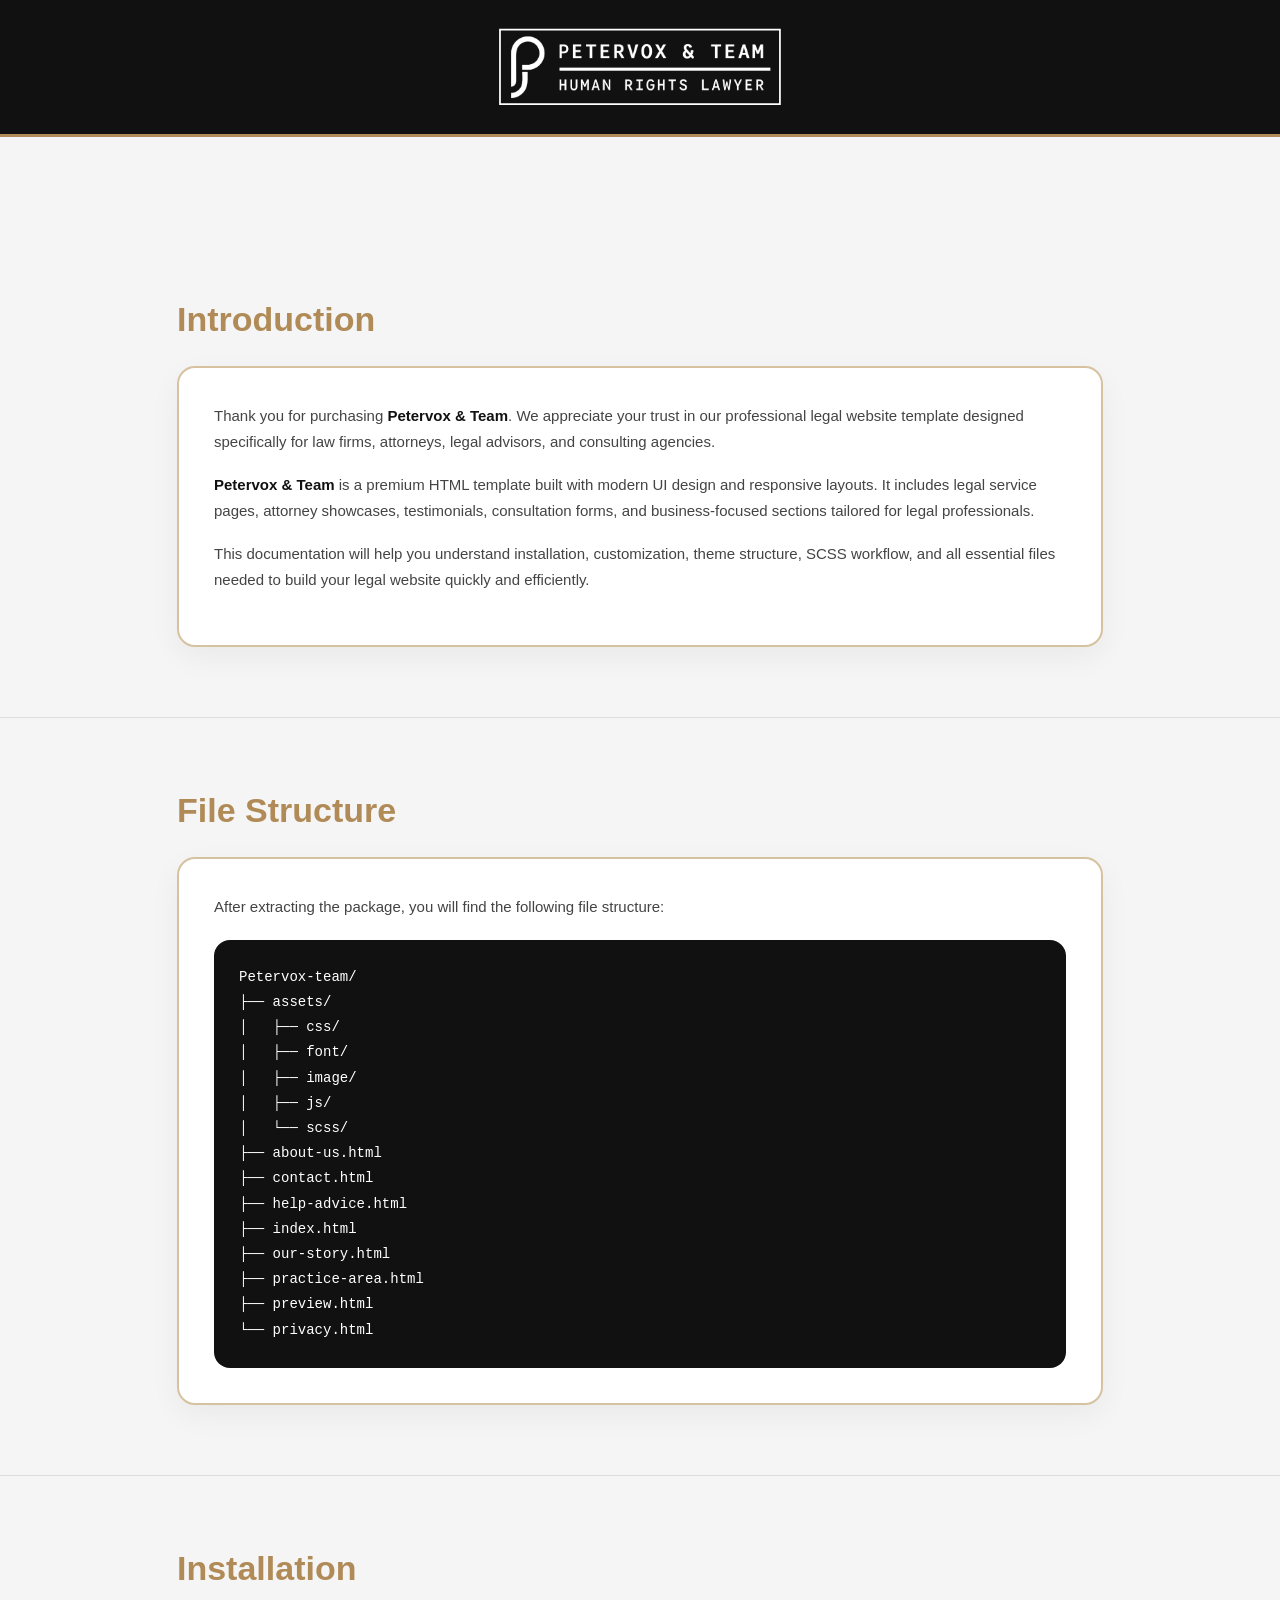
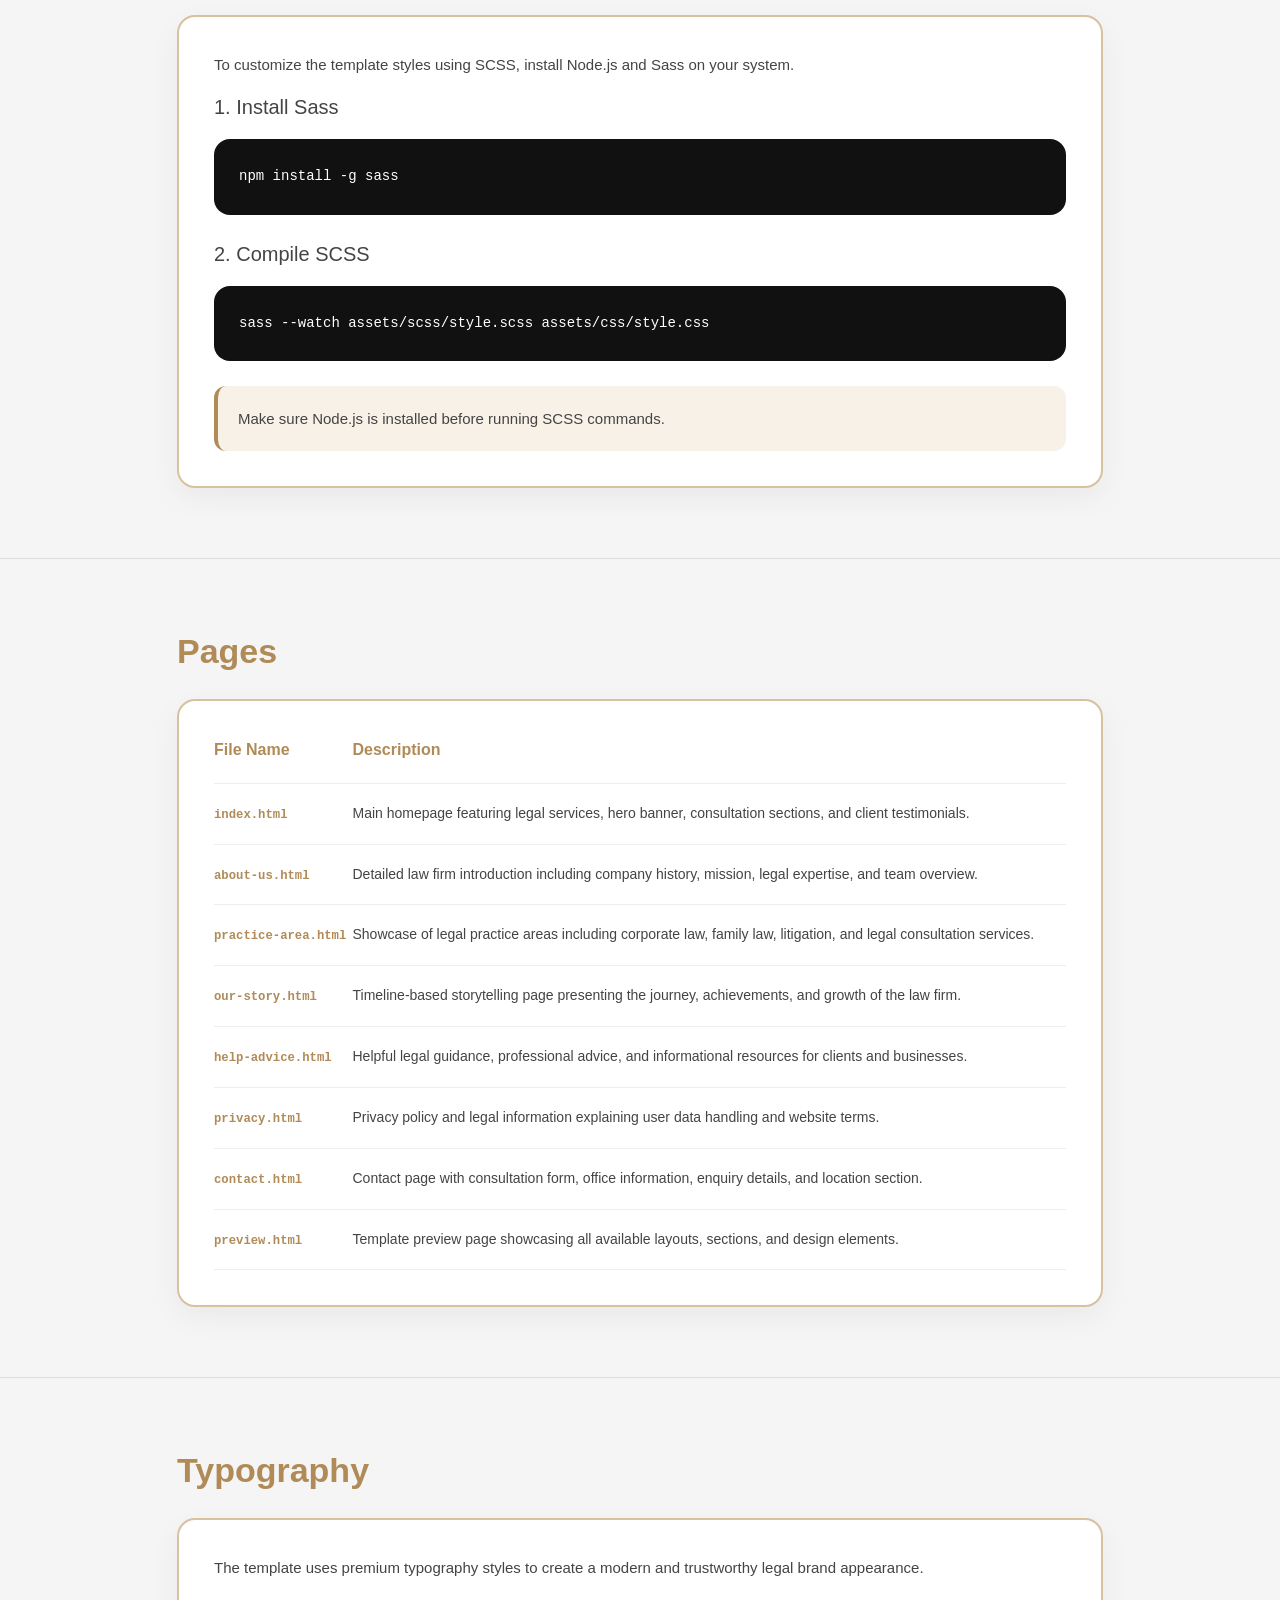
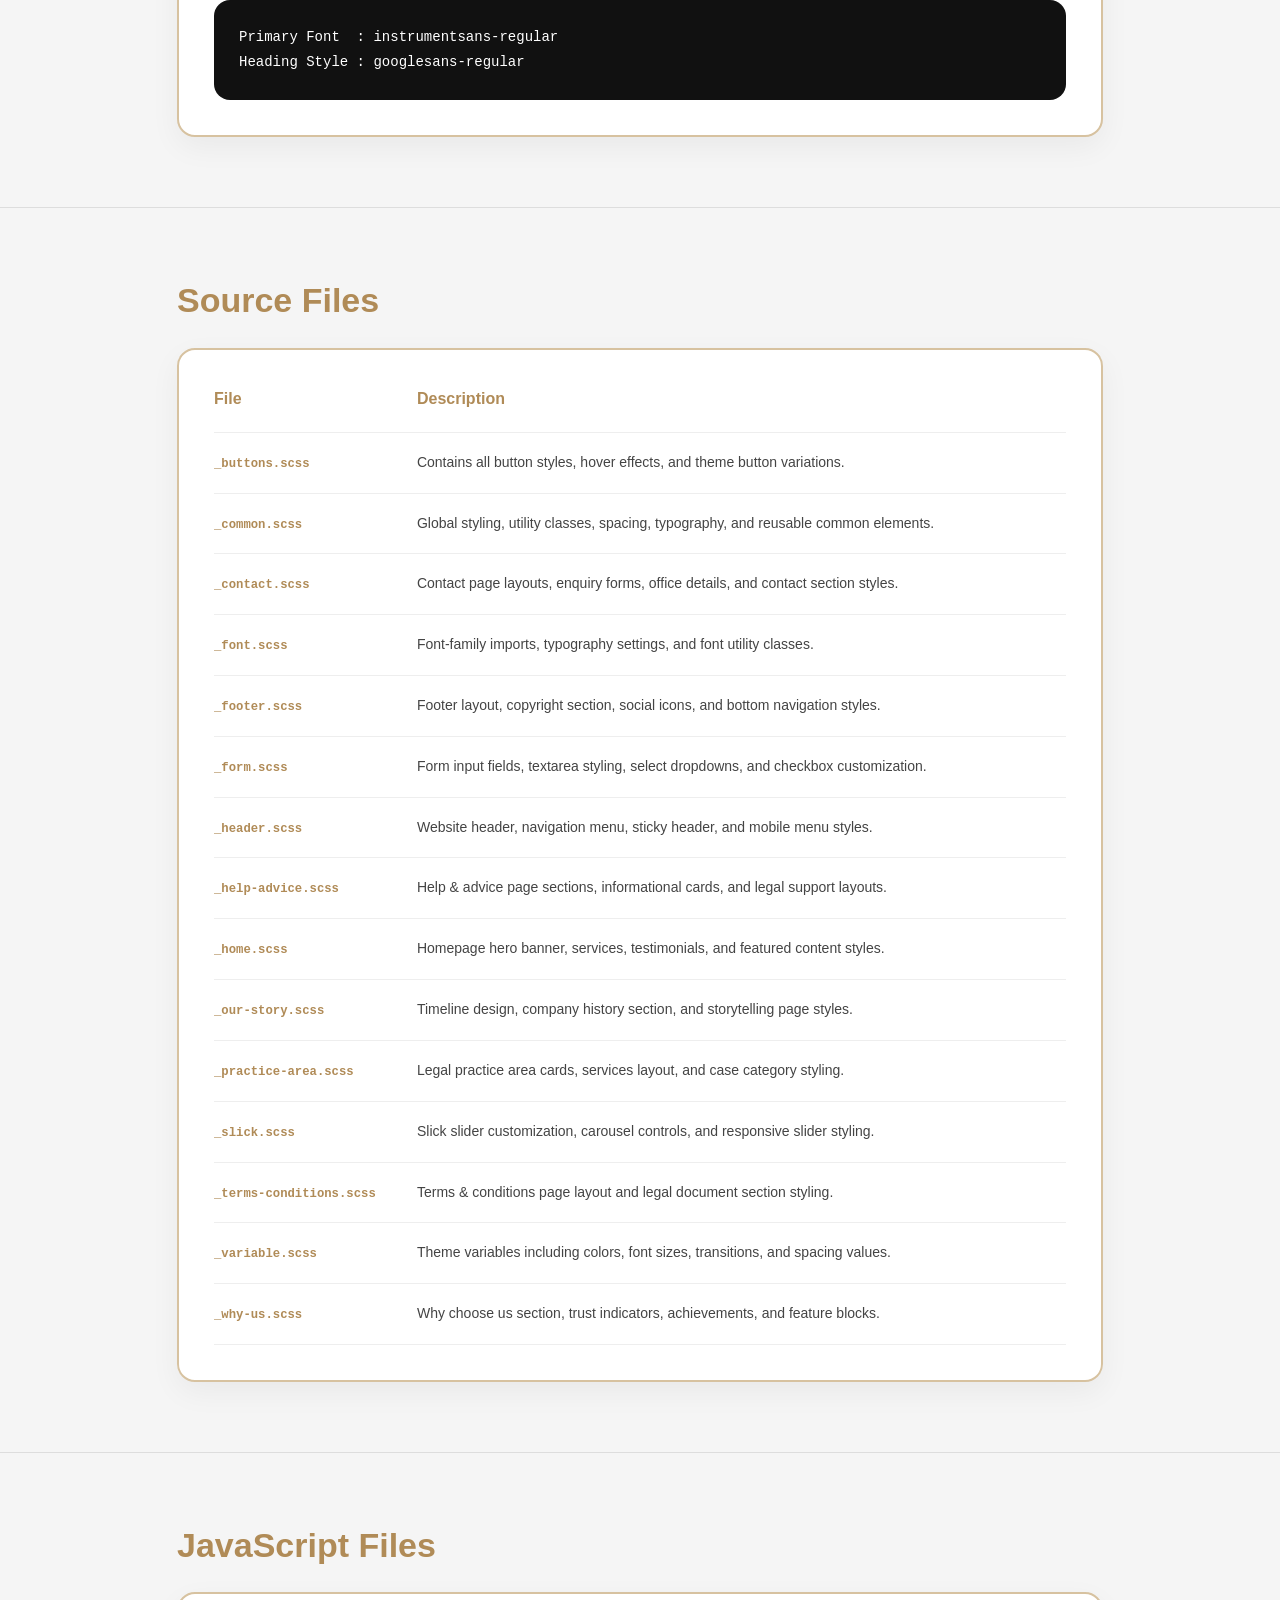
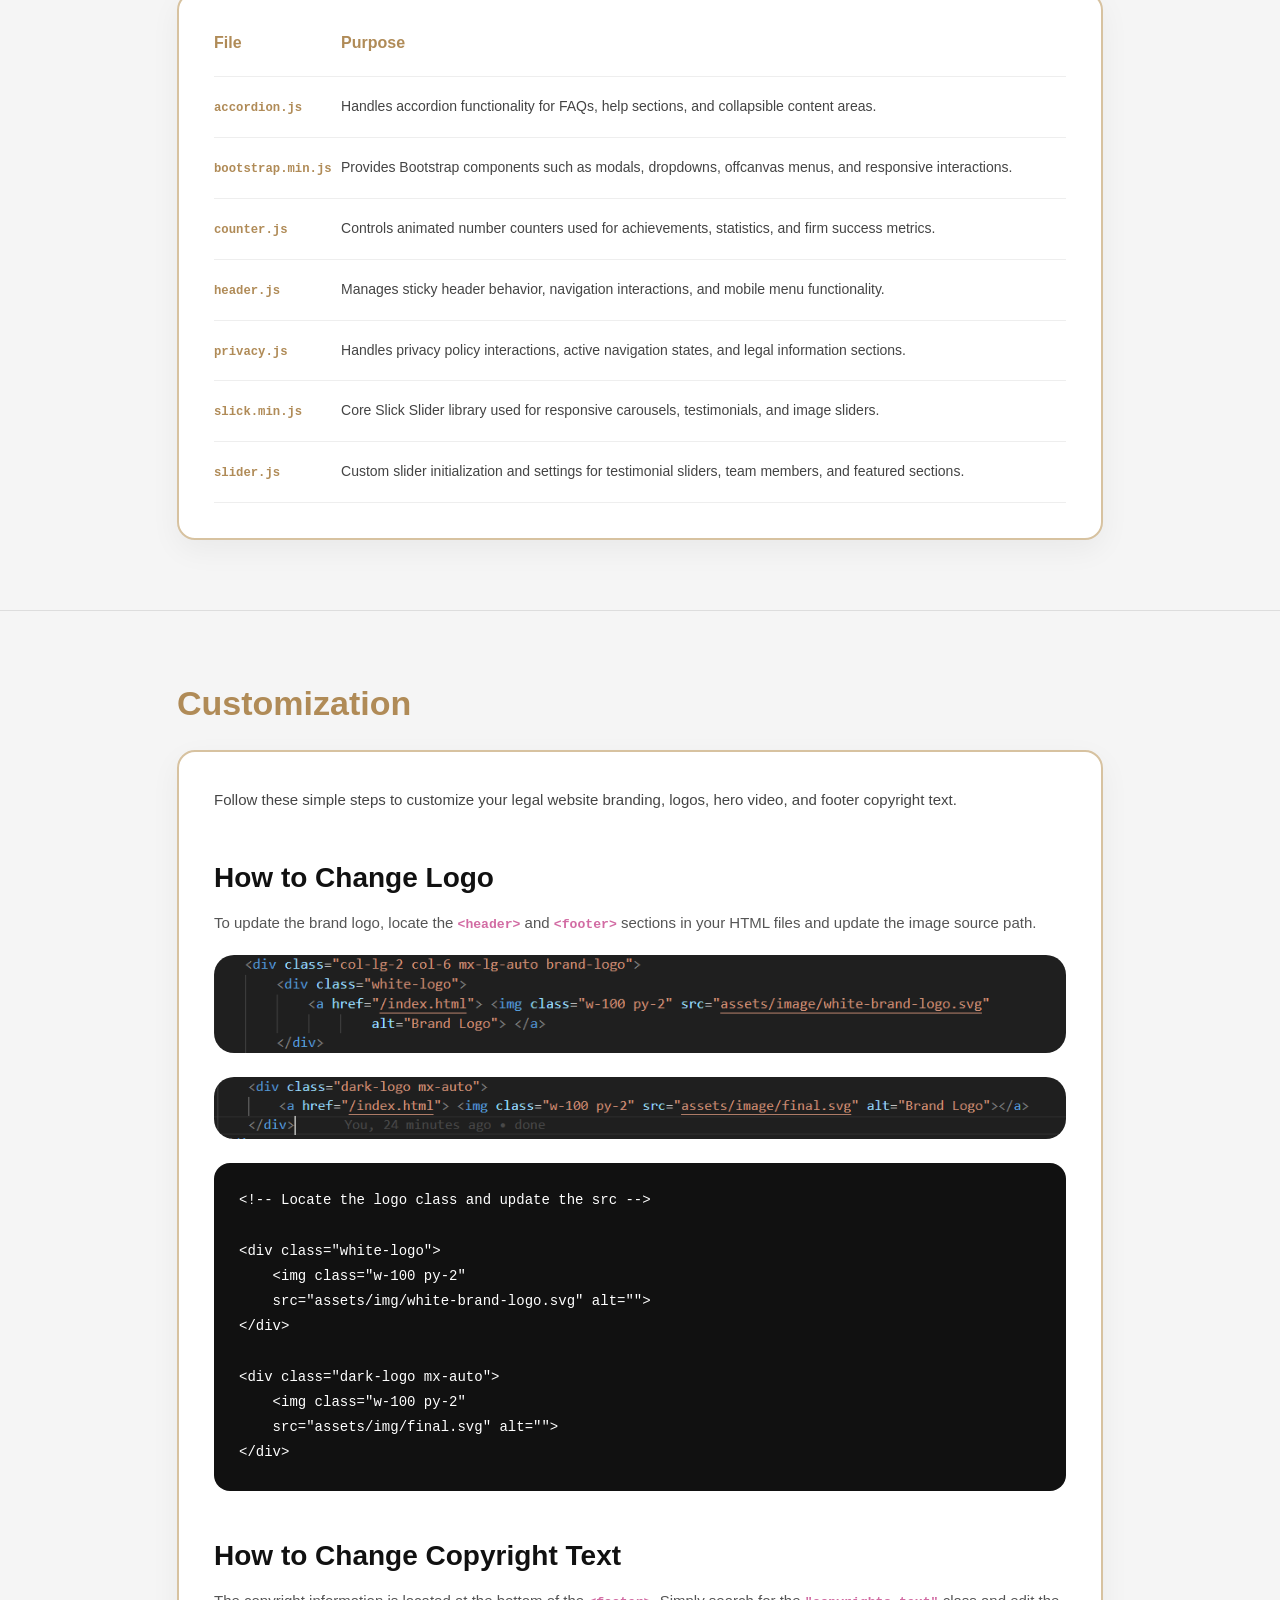
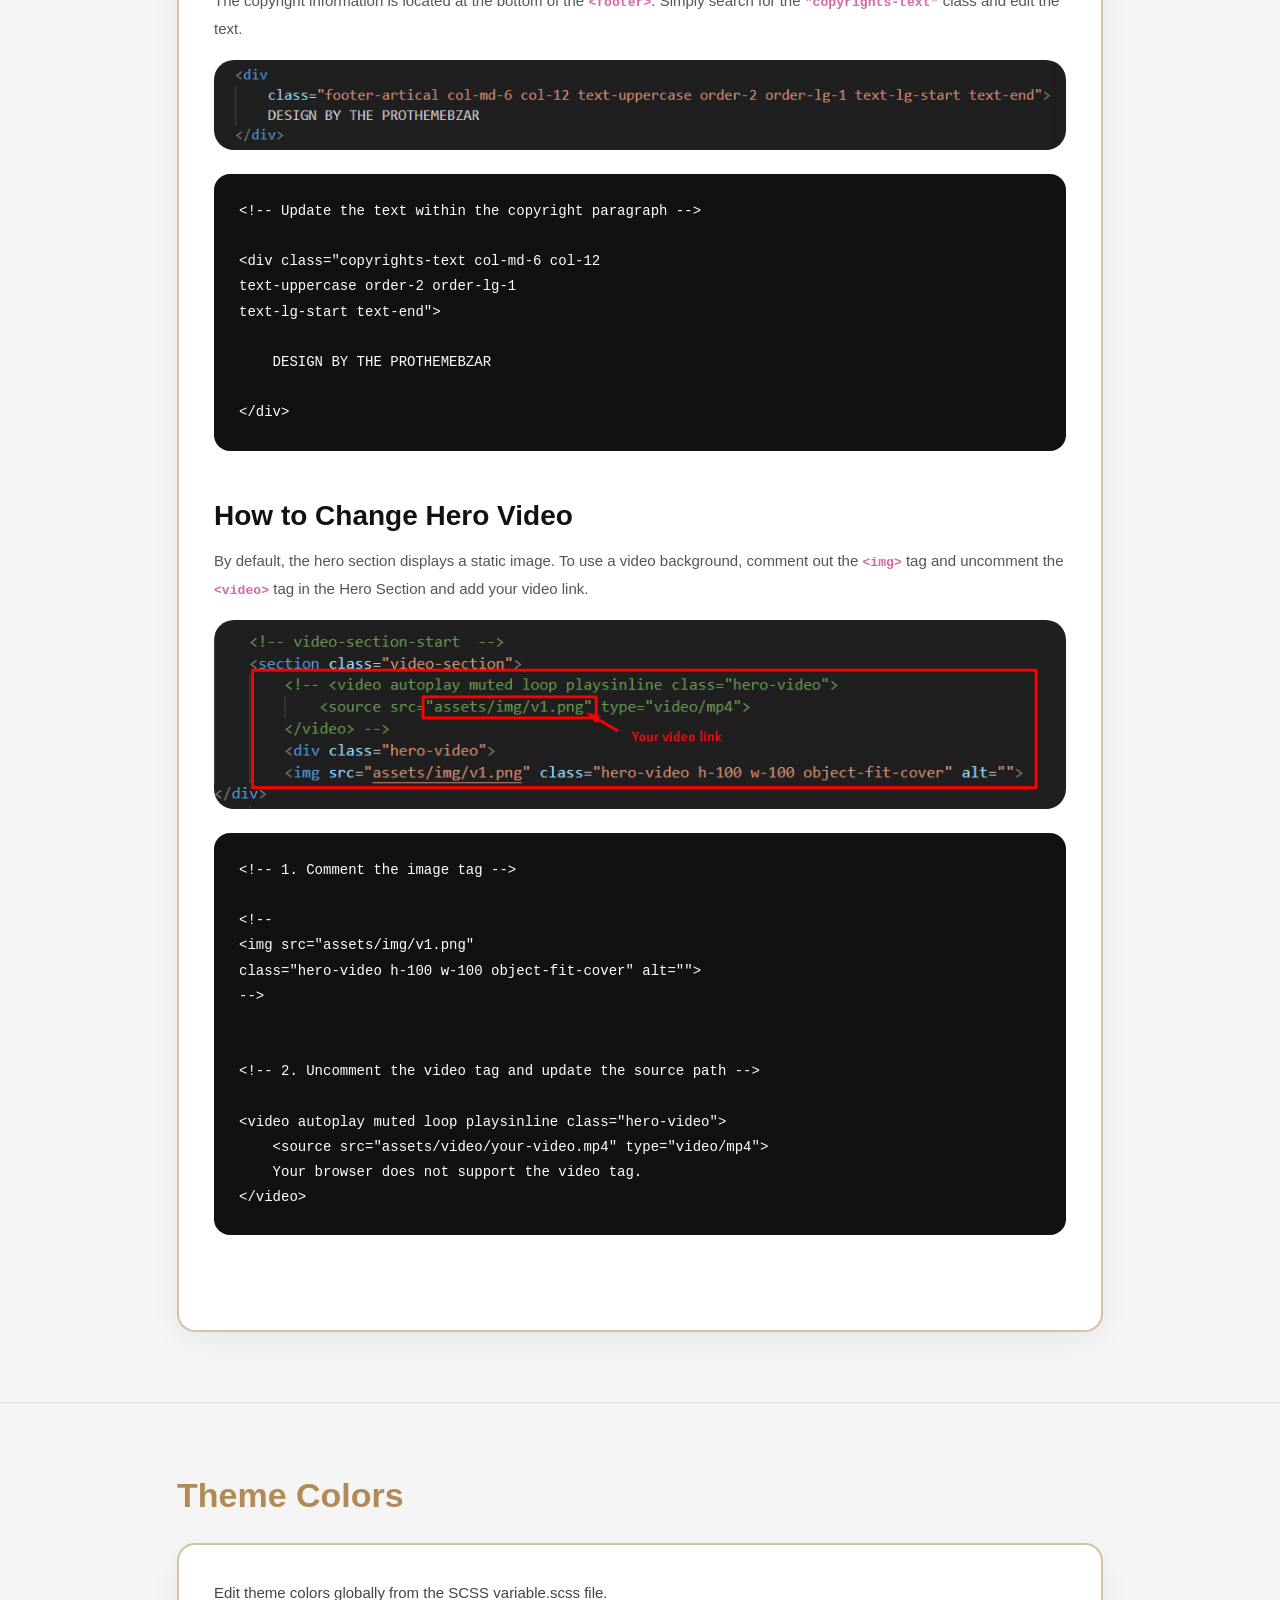
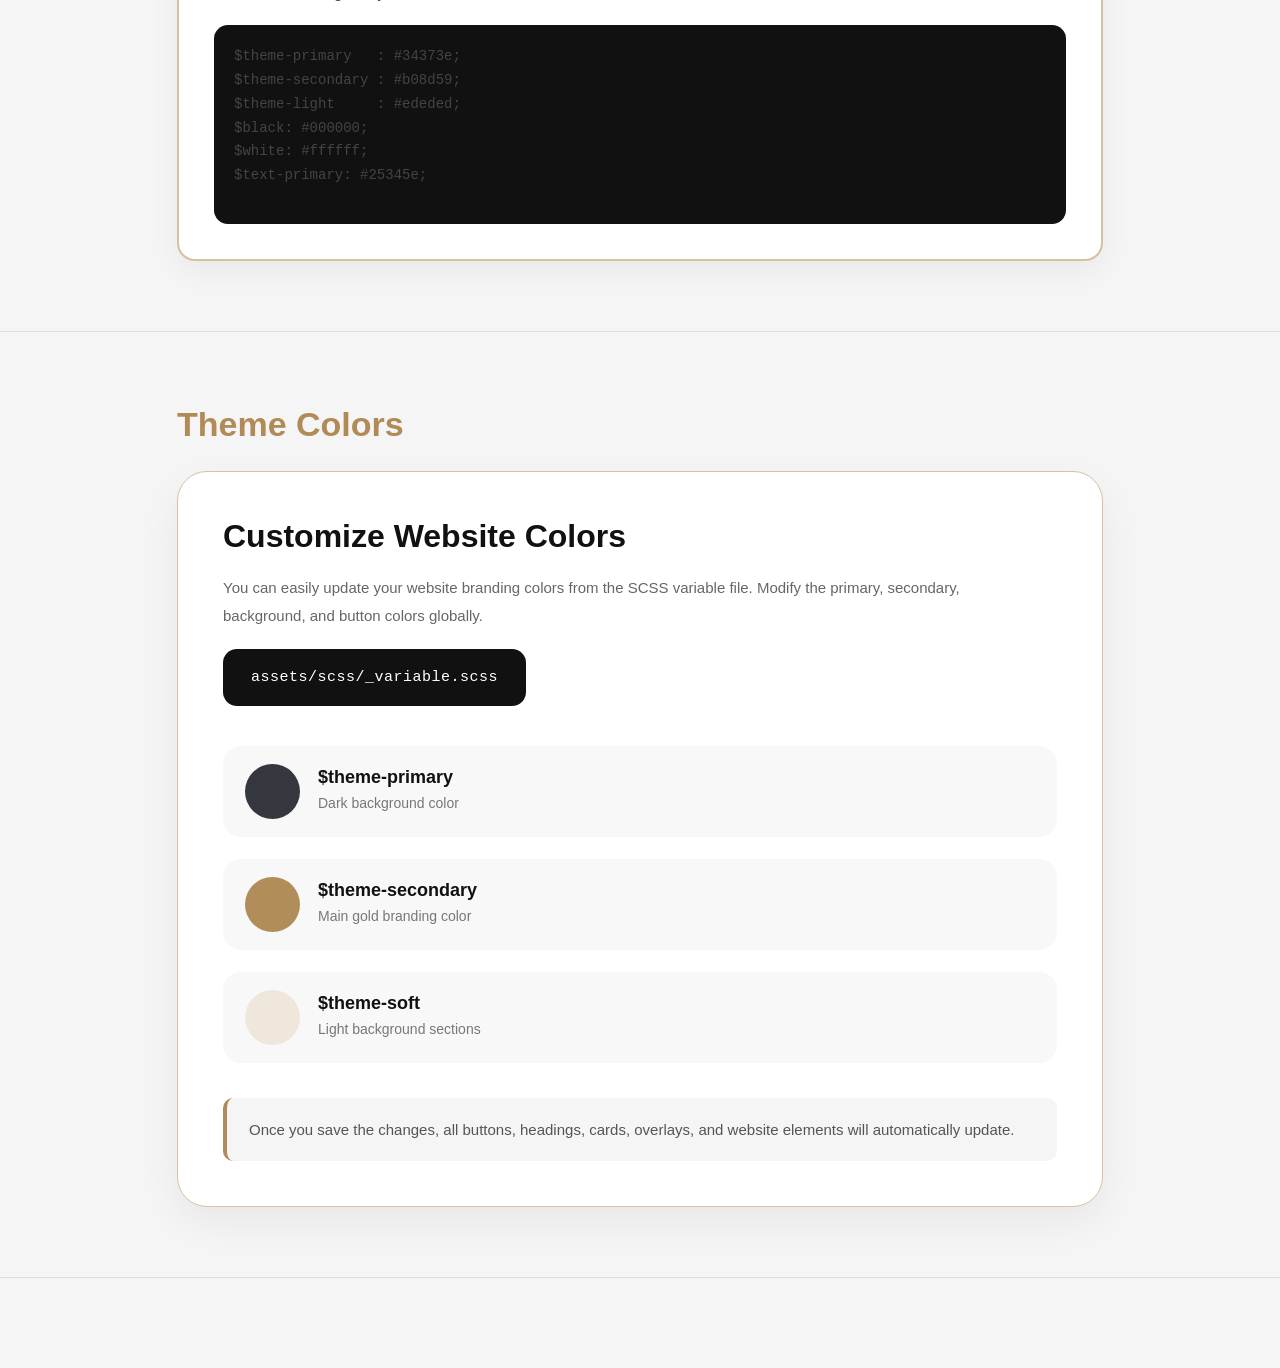
==== commit 163c36e1: "Update index.html" ====
--- a/documentation/index.html
+++ b/documentation/index.html
@@ -662,53 +662,53 @@
 
         <!-- CUSTOMIZATION -->
         <!-- CUSTOMIZATION -->
-<section class="doc-section">
-    <div class="container">
-
-        <div class="row justify-content-center">
-
-            <div class="col-lg-10">
-
-                <h2 class="section-title">
-                    Customization
-                </h2>
-
-                <div class="content-box">
-
-                    <p class="mb-5">
-                        Follow these simple steps to customize your legal website branding,
-                        logos, hero video, and footer copyright text.
-                    </p>
-
-                    <!-- CHANGE LOGO -->
-                    <div class="customization-item mb-5">
-
-                        <h4 class="custom-title">
-                            How to Change Logo
-                        </h4>
-
-                        <p class="custom-desc">
-                            To update the brand logo, locate the
-                            <code>&lt;header&gt;</code>
-                            and
-                            <code>&lt;footer&gt;</code>
-                            sections in your HTML files and update the image source path.
-                        </p>
-
-                        <!-- IMAGE -->
-                        <div class="custom-img mb-4">
-                            <img src="assets/images/white-logo-img.png" alt="">
-                        </div>
-
-                        <!-- IMAGE -->
-                        <div class="custom-img mb-4">
-                            <img src="assets/images/dark-logo-img.png" alt="">
-                        </div>
-
-                        <!-- CODE -->
-                        <div class="code-box">
-
-<pre>
+        <section class="doc-section">
+            <div class="container">
+
+                <div class="row justify-content-center">
+
+                    <div class="col-lg-10">
+
+                        <h2 class="section-title">
+                            Customization
+                        </h2>
+
+                        <div class="content-box">
+
+                            <p class="mb-5">
+                                Follow these simple steps to customize your legal website branding,
+                                logos, hero video, and footer copyright text.
+                            </p>
+
+                            <!-- CHANGE LOGO -->
+                            <div class="customization-item mb-5">
+
+                                <h4 class="custom-title">
+                                    How to Change Logo
+                                </h4>
+
+                                <p class="custom-desc">
+                                    To update the brand logo, locate the
+                                    <code>&lt;header&gt;</code>
+                                    and
+                                    <code>&lt;footer&gt;</code>
+                                    sections in your HTML files and update the image source path.
+                                </p>
+
+                                <!-- IMAGE -->
+                                <div class="custom-img mb-4">
+                                    <img src="assets/images/white-logo-img.png" alt="">
+                                </div>
+
+                                <!-- IMAGE -->
+                                <div class="custom-img mb-4">
+                                    <img src="assets/images/dark-logo-img.png" alt="">
+                                </div>
+
+                                <!-- CODE -->
+                                <div class="code-box">
+
+                                    <pre>
 &lt;!-- Locate the logo class and update the src --&gt;
 
 &lt;div class="white-logo"&gt;
@@ -722,34 +722,34 @@
 &lt;/div&gt;
 </pre>
 
-                        </div>
-
-                    </div>
-
-                    <!-- COPYRIGHT -->
-                    <div class="customization-item mb-5">
-
-                        <h4 class="custom-title">
-                            How to Change Copyright Text
-                        </h4>
-
-                        <p class="custom-desc">
-                            The copyright information is located at the bottom of the
-                            <code>&lt;footer&gt;</code>.
-                            Simply search for the
-                            <code>"copyrights-text"</code>
-                            class and edit the text.
-                        </p>
-
-                        <!-- IMAGE -->
-                        <div class="custom-img mb-4">
-                            <img src="assets/images/copyright-img.png" alt="">
-                        </div>
-
-                        <!-- CODE -->
-                        <div class="code-box">
-
-<pre>
+                                </div>
+
+                            </div>
+
+                            <!-- COPYRIGHT -->
+                            <div class="customization-item mb-5">
+
+                                <h4 class="custom-title">
+                                    How to Change Copyright Text
+                                </h4>
+
+                                <p class="custom-desc">
+                                    The copyright information is located at the bottom of the
+                                    <code>&lt;footer&gt;</code>.
+                                    Simply search for the
+                                    <code>"copyrights-text"</code>
+                                    class and edit the text.
+                                </p>
+
+                                <!-- IMAGE -->
+                                <div class="custom-img mb-4">
+                                    <img src="assets/images/copyright-img.png" alt="">
+                                </div>
+
+                                <!-- CODE -->
+                                <div class="code-box">
+
+                                    <pre>
 &lt;!-- Update the text within the copyright paragraph --&gt;
 
 &lt;div class="copyrights-text col-md-6 col-12 
@@ -761,35 +761,35 @@
 &lt;/div&gt;
 </pre>
 
-                        </div>
-
-                    </div>
-
-                    <!-- HERO VIDEO -->
-                    <div class="customization-item">
-
-                        <h4 class="custom-title">
-                            How to Change Hero Video
-                        </h4>
-
-                        <p class="custom-desc">
-                            By default, the hero section displays a static image.
-                            To use a video background, comment out the
-                            <code>&lt;img&gt;</code>
-                            tag and uncomment the
-                            <code>&lt;video&gt;</code>
-                            tag in the Hero Section and add your video link.
-                        </p>
-
-                        <!-- IMAGE -->
-                        <div class="custom-img mb-4">
-                            <img src="assets/images/video-change-img.png" alt="">
-                        </div>
-
-                        <!-- CODE -->
-                        <div class="code-box">
-
-<pre>
+                                </div>
+
+                            </div>
+
+                            <!-- HERO VIDEO -->
+                            <div class="customization-item">
+
+                                <h4 class="custom-title">
+                                    How to Change Hero Video
+                                </h4>
+
+                                <p class="custom-desc">
+                                    By default, the hero section displays a static image.
+                                    To use a video background, comment out the
+                                    <code>&lt;img&gt;</code>
+                                    tag and uncomment the
+                                    <code>&lt;video&gt;</code>
+                                    tag in the Hero Section and add your video link.
+                                </p>
+
+                                <!-- IMAGE -->
+                                <div class="custom-img mb-4">
+                                    <img src="assets/images/video-change-img.png" alt="">
+                                </div>
+
+                                <!-- CODE -->
+                                <div class="code-box">
+
+                                    <pre>
 &lt;!-- 1. Comment the image tag --&gt;
 
 &lt;!-- 
@@ -806,6 +806,10 @@
 &lt;/video&gt;
 </pre>
 
+                                </div>
+
+                            </div>
+
                         </div>
 
                     </div>
@@ -813,11 +817,7 @@
                 </div>
 
             </div>
-
-        </div>
-
-    </div>
-</section>
+        </section>
 
         <!-- THEME COLORS -->
         <section class="doc-section">
@@ -858,76 +858,78 @@
         </section>
 
 
-<section class="doc-section">
-    <div class="container">
-
-        <div class="row justify-content-center">
-
-            <div class="col-lg-10">
-
-                <h2 class="section-title">
-                    Theme Colors
-                </h2>
-
-                <div class="content-box custom-theme-box">
-
-                    <h4 class="custom-theme-title">
-                        Customize Website Colors
-                    </h4>
-
-                    <p class="custom-theme-desc">
-                        You can easily update your website branding colors from the SCSS variable file.
-                        Modify the primary, secondary, background, and button colors globally.
-                    </p>
-
-                    <div class="custom-theme-file">
-                        <code>assets/scss/_variable.scss</code>
+        <section class="doc-section">
+            <div class="container">
+
+                <div class="row justify-content-center">
+
+                    <div class="col-lg-10">
+
+                        <h2 class="section-title">
+                            Theme Colors
+                        </h2>
+
+                        <div class="content-box custom-theme-box">
+
+                            <h4 class="custom-theme-title">
+                                Customize Website Colors
+                            </h4>
+
+                            <p class="custom-theme-desc">
+                                You can easily update your website branding colors from the SCSS variable file.
+                                Modify the primary, secondary, background, and button colors globally.
+                            </p>
+
+                            <div class="custom-theme-file">
+                                <code>assets/scss/_variable.scss</code>
+                            </div>
+
+                            <div class="theme-color-grid">
+
+                                <div class="theme-color-item">
+                                    <span class="color-circle primary-color"></span>
+
+                                    <div>
+                                        <h5>$theme-primary</h5>
+                                        <p>Dark background color</p>
+                                    </div>
+                                </div>
+
+                                <div class="theme-color-item">
+                                    <span class="color-circle secondary-color"></span>
+
+                                    <div>
+                                        <h5>$theme-secondary</h5>
+                                        <p>
+                                            Main gold branding color
+                                        </p>
+                                    </div>
+                                </div>
+
+                                <div class="theme-color-item">
+                                    <span class="color-circle light-color"></span>
+
+                                    <div>
+                                        <h5>$theme-soft</h5>
+                                        <p>Light background sections</p>
+                                    </div>
+                                </div>
+
+                            </div>
+
+                            <div class="custom-theme-note">
+                                Once you save the changes, all buttons, headings, cards,
+                                overlays, and website elements will automatically update.
+                            </div>
+
+                        </div>
+
                     </div>
 
-                    <div class="theme-color-grid">
-
-                        <div class="theme-color-item">
-                            <span class="color-circle primary-color"></span>
-
-                            <div>
-                                <h5>$theme-primary</h5>
-                                <p>Main gold branding color</p>
-                            </div>
-                        </div>
-
-                        <div class="theme-color-item">
-                            <span class="color-circle secondary-color"></span>
-
-                            <div>
-                                <h5>$theme-secondary</h5>
-                                <p>Dark background color</p>
-                            </div>
-                        </div>
-
-                        <div class="theme-color-item">
-                            <span class="color-circle light-color"></span>
-
-                            <div>
-                                <h5>$theme-soft</h5>
-                                <p>Light background sections</p>
-                            </div>
-                        </div>
-
-                    </div>
-
-                    <div class="custom-theme-note">
-                        Once you save the changes, all buttons, headings, cards,
-                        overlays, and website elements will automatically update.
-                    </div>
-
                 </div>
 
             </div>
-
-        </div>
-
-    </div>
-</section>
+        </section>
 
 
     </main>
